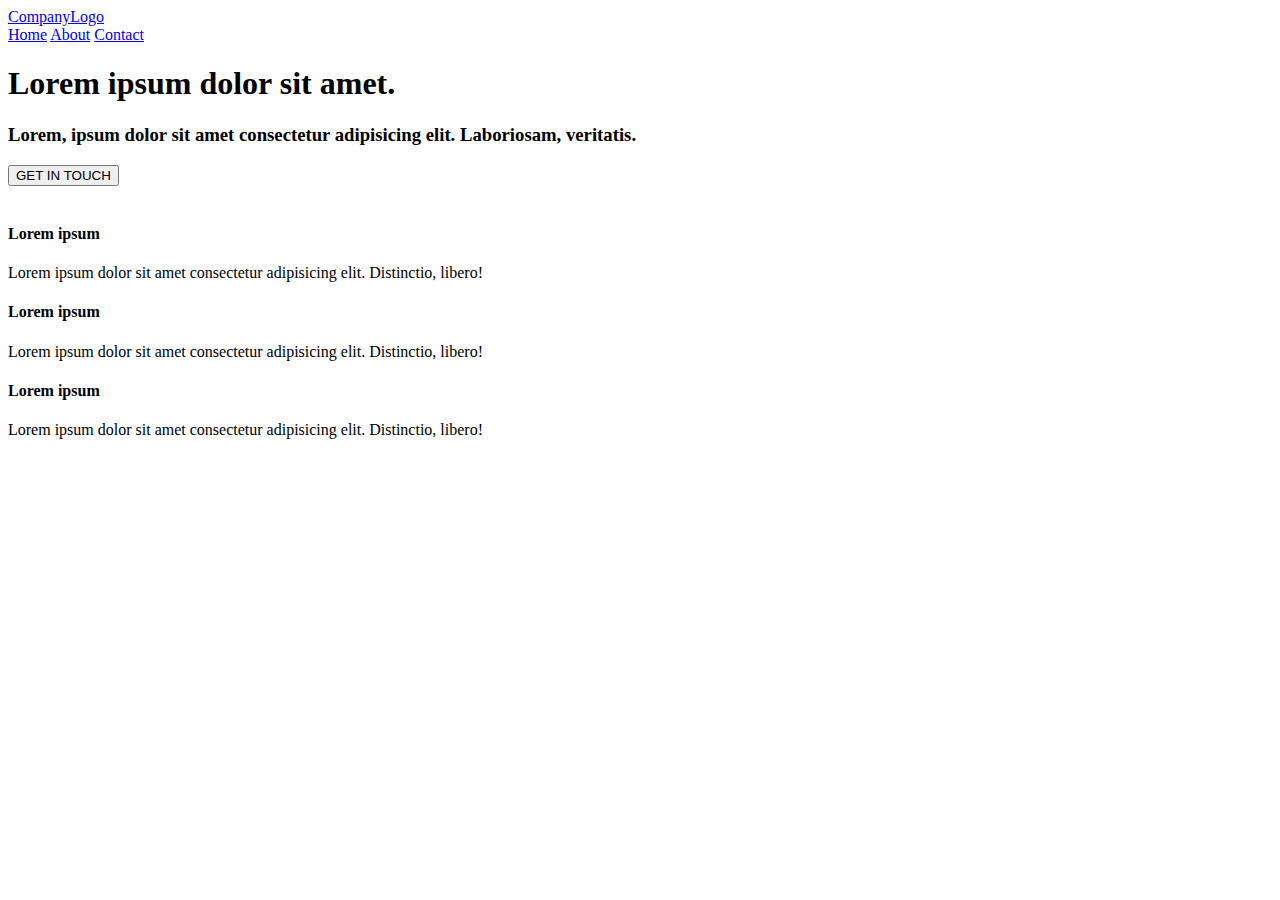
==== index.html @ f19e8a7b "test" ====
<!DOCTYPE html>
<html lang="en">
<head>
    <meta charset="UTF-8">
    <meta name="viewport" content="width=device-width, initial-scale=1.0">
    <title>RawConscious</title>
    <link rel="stylesheet" href="main.css">
    <link rel="stylesheet" href="main-old.css">
    <script src="https://kit.fontawesome.com/6e803b0efb.js" crossorigin="anonymous"></script>
</head>


<header>
    <div class="sub-header">
        <div class="hamburger">
            <i class="fas fa-bars active"></i>
            <i class="fas fa-times in-active"></i>
        </div>
        <div class="logo">
            <a href="#default">CompanyLogo</a>
        </div>
        <div class="contact">
            <i class="fab fa-whatsapp"></i>
        </div>
    </div>
    <div class="menu">
        <a href="#home">Home</a>
        <a href="#about">About</a>
        <a href="#contact">Contact</a>
    </div>
</header>


<section class="hero wrapper">
    <div class="intro">
        <h1>Lorem ipsum dolor sit amet.</h1>
        <h3>Lorem, ipsum dolor sit amet consectetur adipisicing elit. Laboriosam, veritatis.</h3>
        <button class="cta"> GET IN TOUCH</button>
    </div>
    <div class="image">
        <img src="business-consultation-1@2x.png" alt="" class="hero-image">
    </div>
</section>


<section class="icons wrapper">

    <div class="icon">
        <i class="fas fa-tasks"></i>
        <h4>Lorem ipsum</h4>
        <p>Lorem ipsum dolor sit amet consectetur adipisicing elit. Distinctio, libero!</p>
    </div>
    <div class="icon">
        <i class="far fa-building"></i>
        <h4>Lorem ipsum</h4>
        <p>Lorem ipsum dolor sit amet consectetur adipisicing elit. Distinctio, libero!</p>
    </div>
    <div class="icon">
        <i class="fas fa-laptop-code"></i>
        <h4>Lorem ipsum</h4>
        <p>Lorem ipsum dolor sit amet consectetur adipisicing elit. Distinctio, libero!</p>
    </div>

</section>
<script src="main.js"></script>
</html>
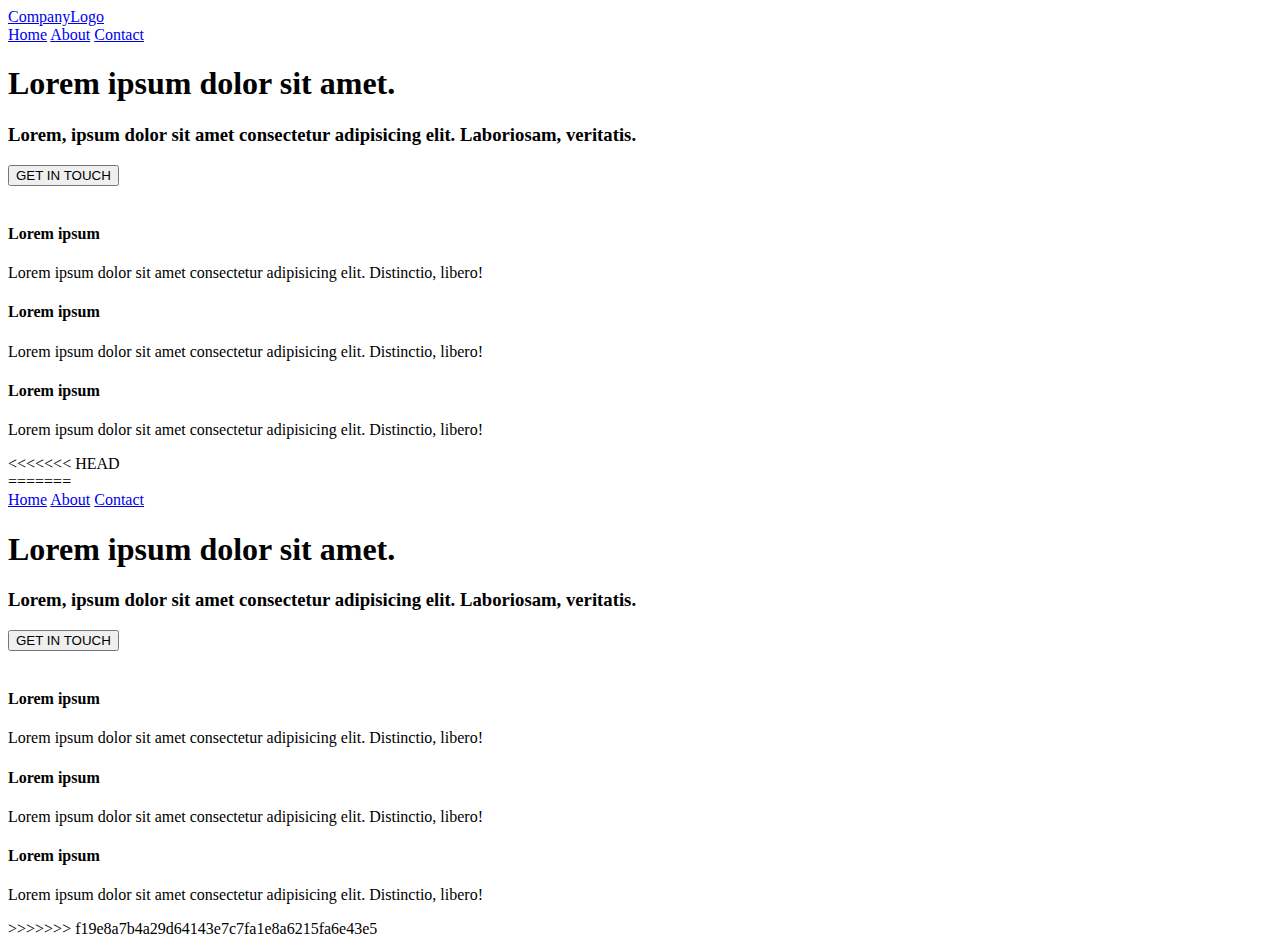
==== commit 30a1bdcb: "test" ====
--- a/index.html
+++ b/index.html
@@ -1,5 +1,6 @@
 <!DOCTYPE html>
 <html lang="en">
+
 <head>
     <meta charset="UTF-8">
     <meta name="viewport" content="width=device-width, initial-scale=1.0">
@@ -9,25 +10,70 @@
     <script src="https://kit.fontawesome.com/6e803b0efb.js" crossorigin="anonymous"></script>
 </head>
 
+<body>
+    <header>
+        <div class="sub-header">
+            <div class="hamburger">
+                <i class="fas fa-bars active"></i>
+                <i class="fas fa-times in-active"></i>
+            </div>
+            <div class="logo">
+                <a href="#default">CompanyLogo</a>
+            </div>
+            <div class="contact">
+                <i class="fab fa-whatsapp"></i>
+            </div>
+        </div>
+        <div class="menu">
+            <a href="#home">Home</a>
+            <a href="#about">About</a>
+            <a href="#contact">Contact</a>
+        </div>
+    </header>
 
-<header>
-    <div class="sub-header">
-        <div class="hamburger">
-            <i class="fas fa-bars active"></i>
-            <i class="fas fa-times in-active"></i>
+
+    <section class="hero wrapper">
+        <div class="intro">
+            <h1>Lorem ipsum dolor sit amet.</h1>
+            <h3>Lorem, ipsum dolor sit amet consectetur adipisicing elit. Laboriosam, veritatis.</h3>
+            <button class="cta"> GET IN TOUCH</button>
         </div>
-        <div class="logo">
-            <a href="#default">CompanyLogo</a>
+        <div class="image">
+            <img src="business-consultation-1@2x.png" alt="" class="hero-image">
         </div>
-        <div class="contact">
-            <i class="fab fa-whatsapp"></i>
+    </section>
+
+
+    <section class="icons wrapper">
+
+        <div class="icon">
+            <i class="fas fa-tasks"></i>
+            <h4>Lorem ipsum</h4>
+            <p>Lorem ipsum dolor sit amet consectetur adipisicing elit. Distinctio, libero!</p>
         </div>
-    </div>
-    <div class="menu">
-        <a href="#home">Home</a>
-        <a href="#about">About</a>
-        <a href="#contact">Contact</a>
-    </div>
+        <div class="icon">
+            <i class="far fa-building"></i>
+            <h4>Lorem ipsum</h4>
+            <p>Lorem ipsum dolor sit amet consectetur adipisicing elit. Distinctio, libero!</p>
+        </div>
+        <div class="icon">
+            <i class="fas fa-laptop-code"></i>
+            <h4>Lorem ipsum</h4>
+            <p>Lorem ipsum dolor sit amet consectetur adipisicing elit. Distinctio, libero!</p>
+        </div>
+        <<<<<<< HEAD </section>
+            <script src="main.js"></script>
+
+</body>
+
+</html>
+=======
+</div>
+<div class="menu">
+    <a href="#home">Home</a>
+    <a href="#about">About</a>
+    <a href="#contact">Contact</a>
+</div>
 </header>
 
 
@@ -63,4 +109,6 @@
 
 </section>
 <script src="main.js"></script>
+
 </html>
+>>>>>>> f19e8a7b4a29d64143e7c7fa1e8a6215fa6e43e5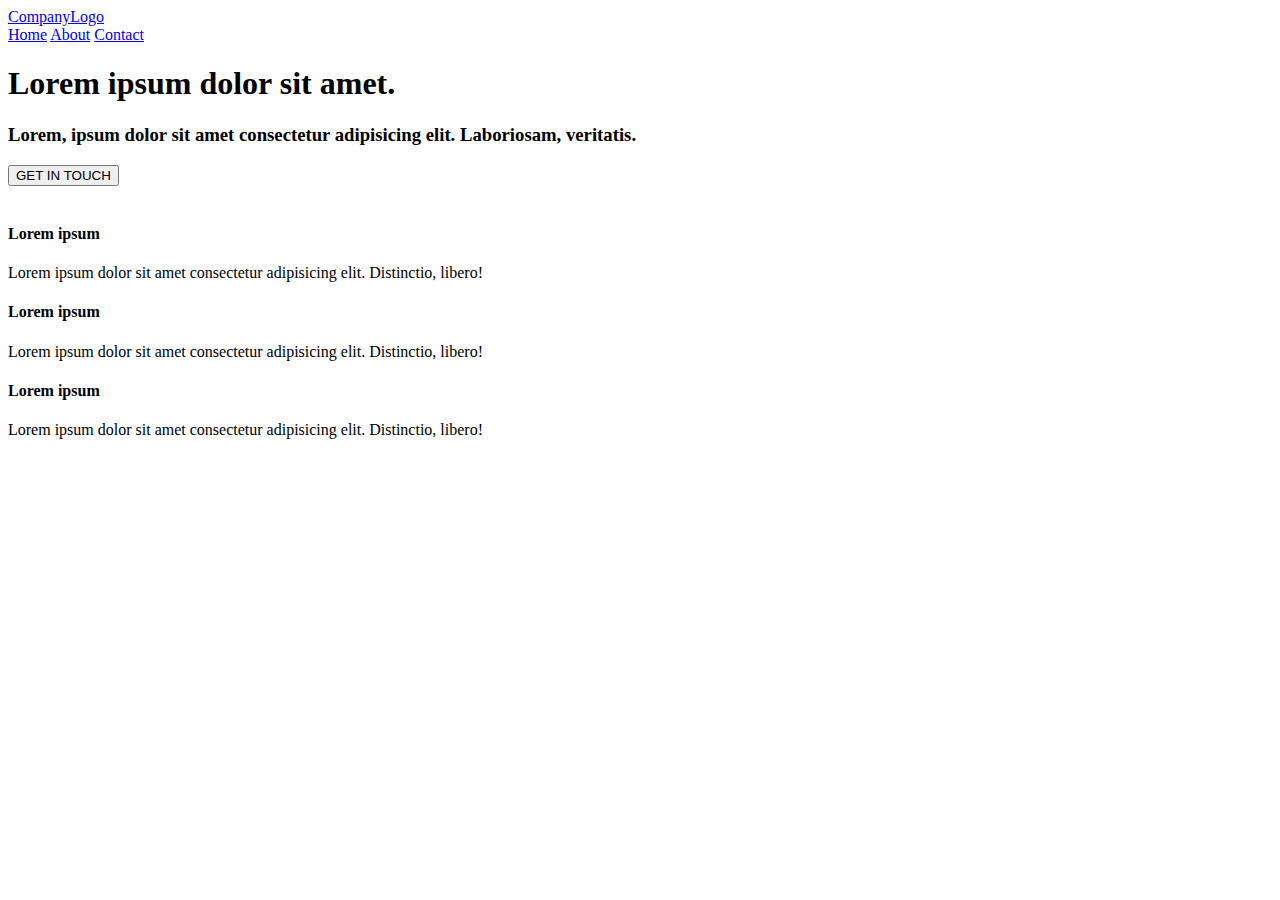
==== commit 718284c6: "test" ====
--- a/index.html
+++ b/index.html
@@ -61,54 +61,10 @@
             <h4>Lorem ipsum</h4>
             <p>Lorem ipsum dolor sit amet consectetur adipisicing elit. Distinctio, libero!</p>
         </div>
-        <<<<<<< HEAD </section>
-            <script src="main.js"></script>
+
+    </section>
+    <script src="main.js"></script>
 
 </body>
 
-</html>
-=======
-</div>
-<div class="menu">
-    <a href="#home">Home</a>
-    <a href="#about">About</a>
-    <a href="#contact">Contact</a>
-</div>
-</header>
-
-
-<section class="hero wrapper">
-    <div class="intro">
-        <h1>Lorem ipsum dolor sit amet.</h1>
-        <h3>Lorem, ipsum dolor sit amet consectetur adipisicing elit. Laboriosam, veritatis.</h3>
-        <button class="cta"> GET IN TOUCH</button>
-    </div>
-    <div class="image">
-        <img src="business-consultation-1@2x.png" alt="" class="hero-image">
-    </div>
-</section>
-
-
-<section class="icons wrapper">
-
-    <div class="icon">
-        <i class="fas fa-tasks"></i>
-        <h4>Lorem ipsum</h4>
-        <p>Lorem ipsum dolor sit amet consectetur adipisicing elit. Distinctio, libero!</p>
-    </div>
-    <div class="icon">
-        <i class="far fa-building"></i>
-        <h4>Lorem ipsum</h4>
-        <p>Lorem ipsum dolor sit amet consectetur adipisicing elit. Distinctio, libero!</p>
-    </div>
-    <div class="icon">
-        <i class="fas fa-laptop-code"></i>
-        <h4>Lorem ipsum</h4>
-        <p>Lorem ipsum dolor sit amet consectetur adipisicing elit. Distinctio, libero!</p>
-    </div>
-
-</section>
-<script src="main.js"></script>
-
-</html>
->>>>>>> f19e8a7b4a29d64143e7c7fa1e8a6215fa6e43e5+</html>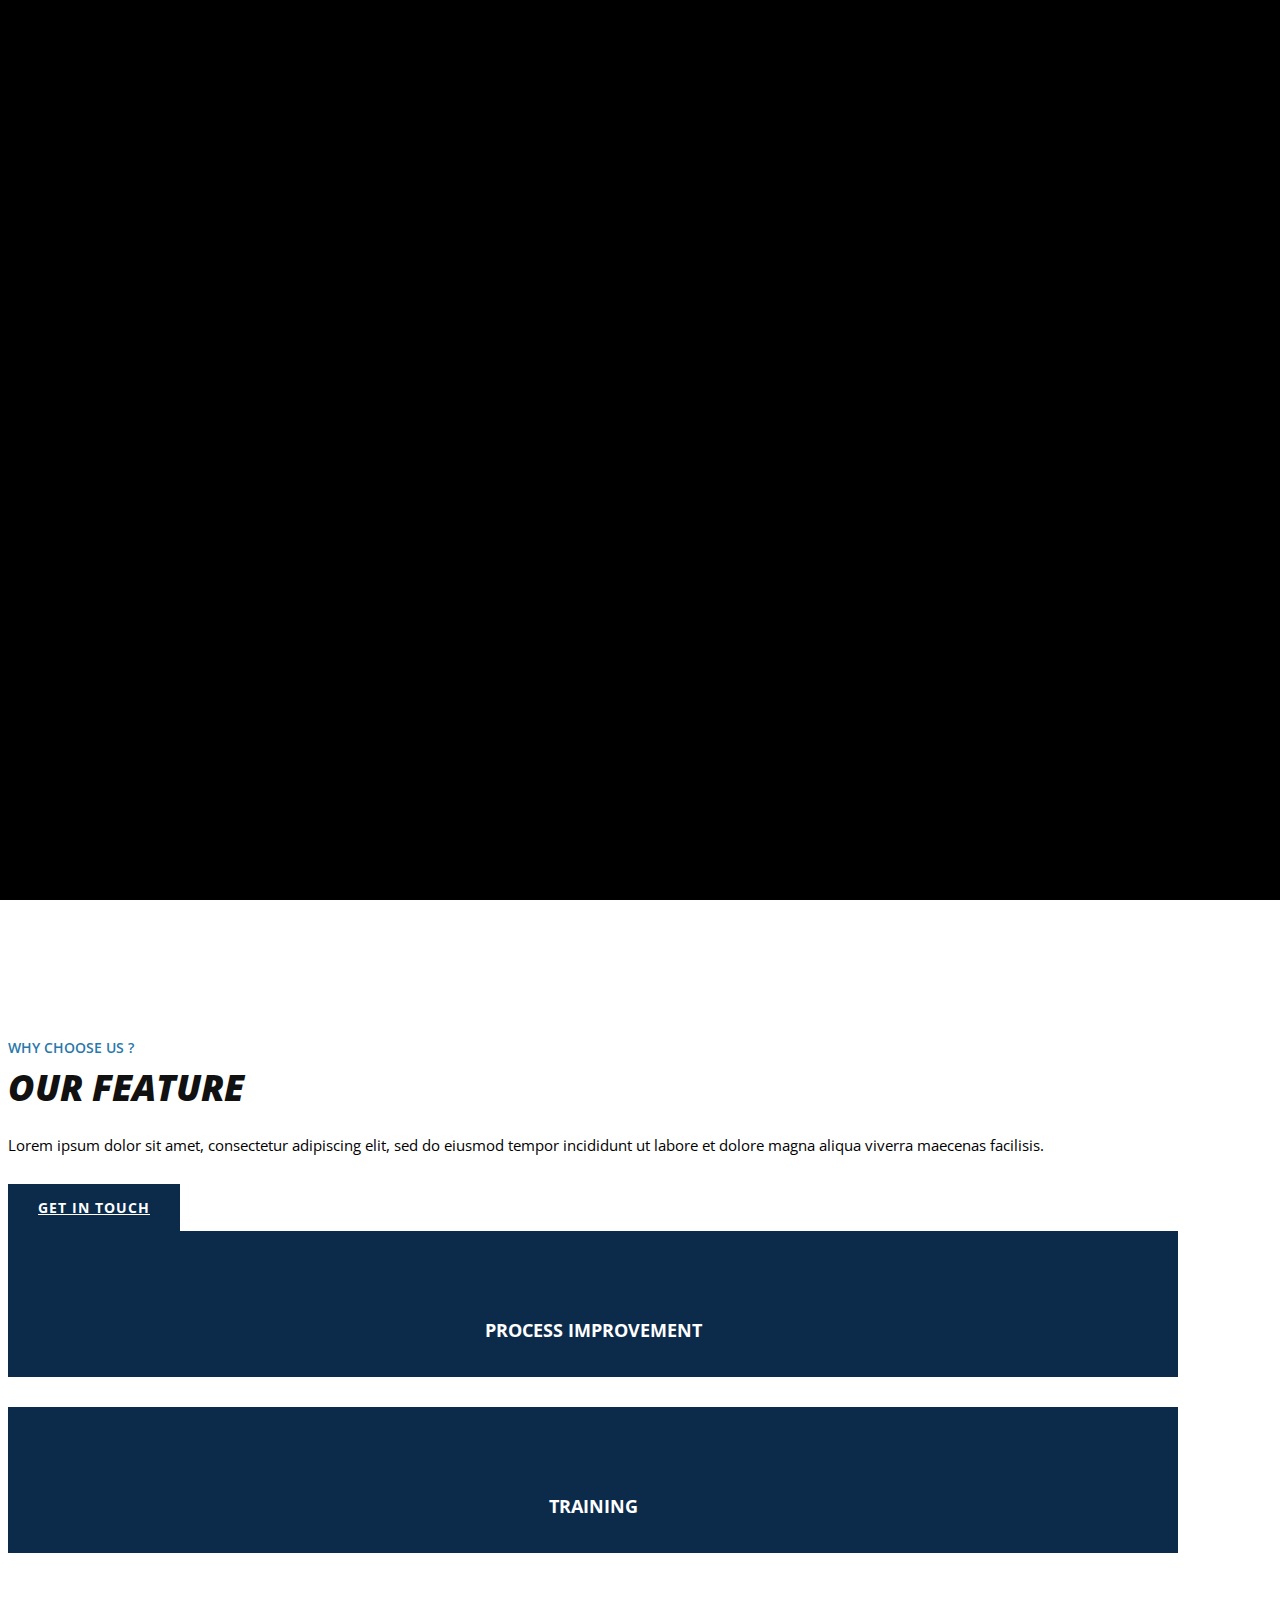
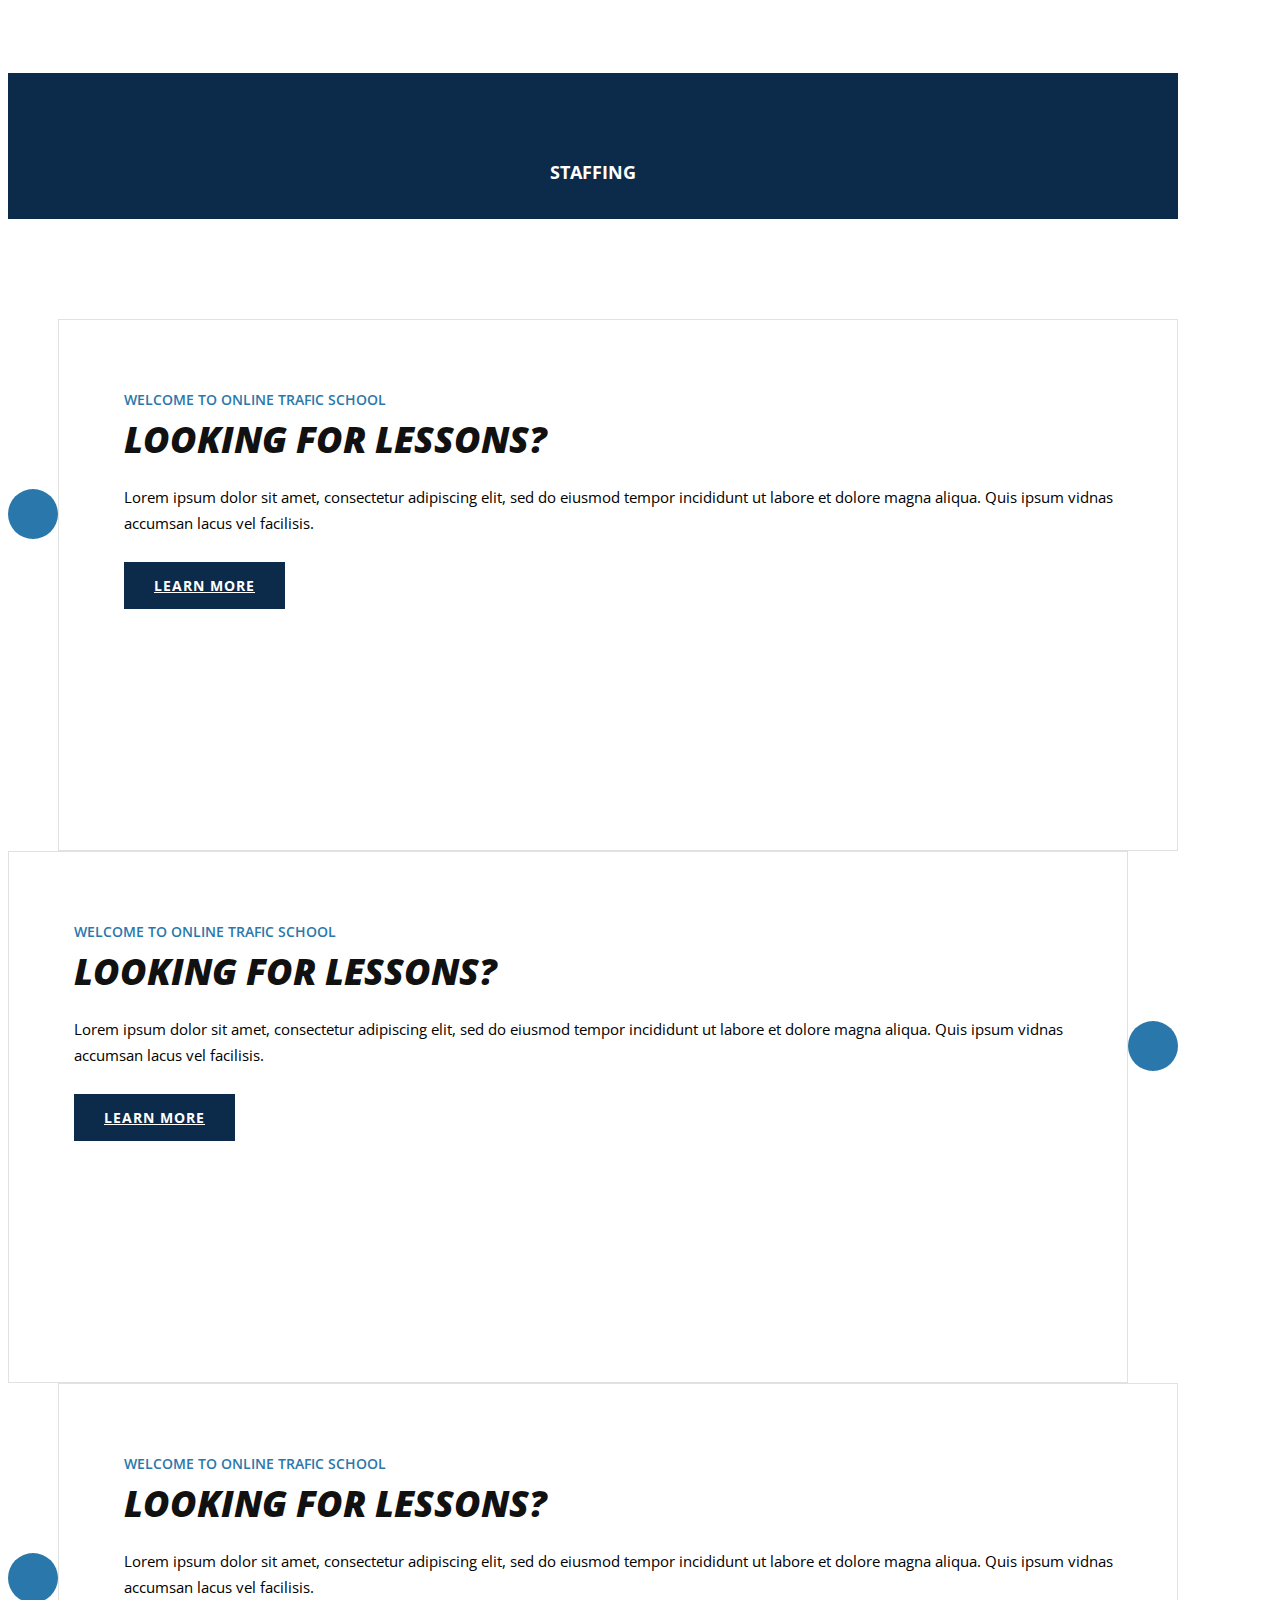
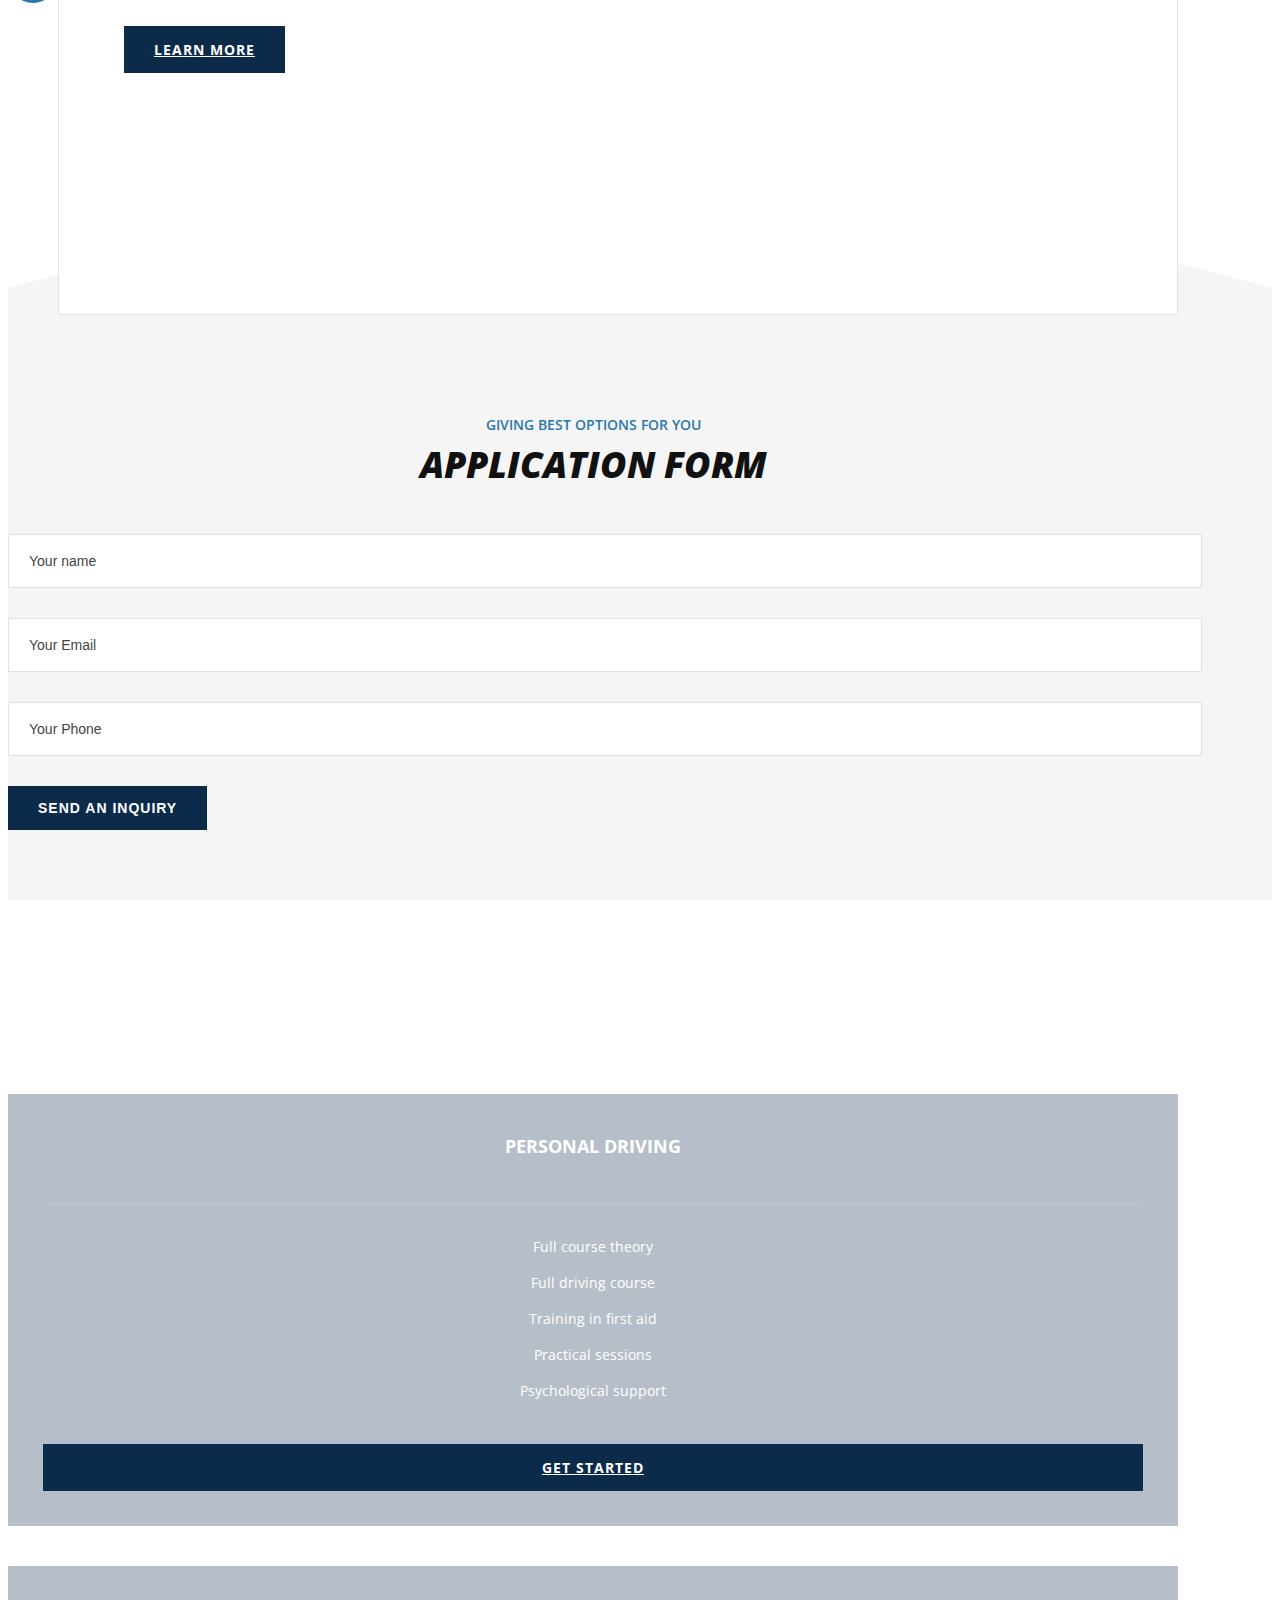
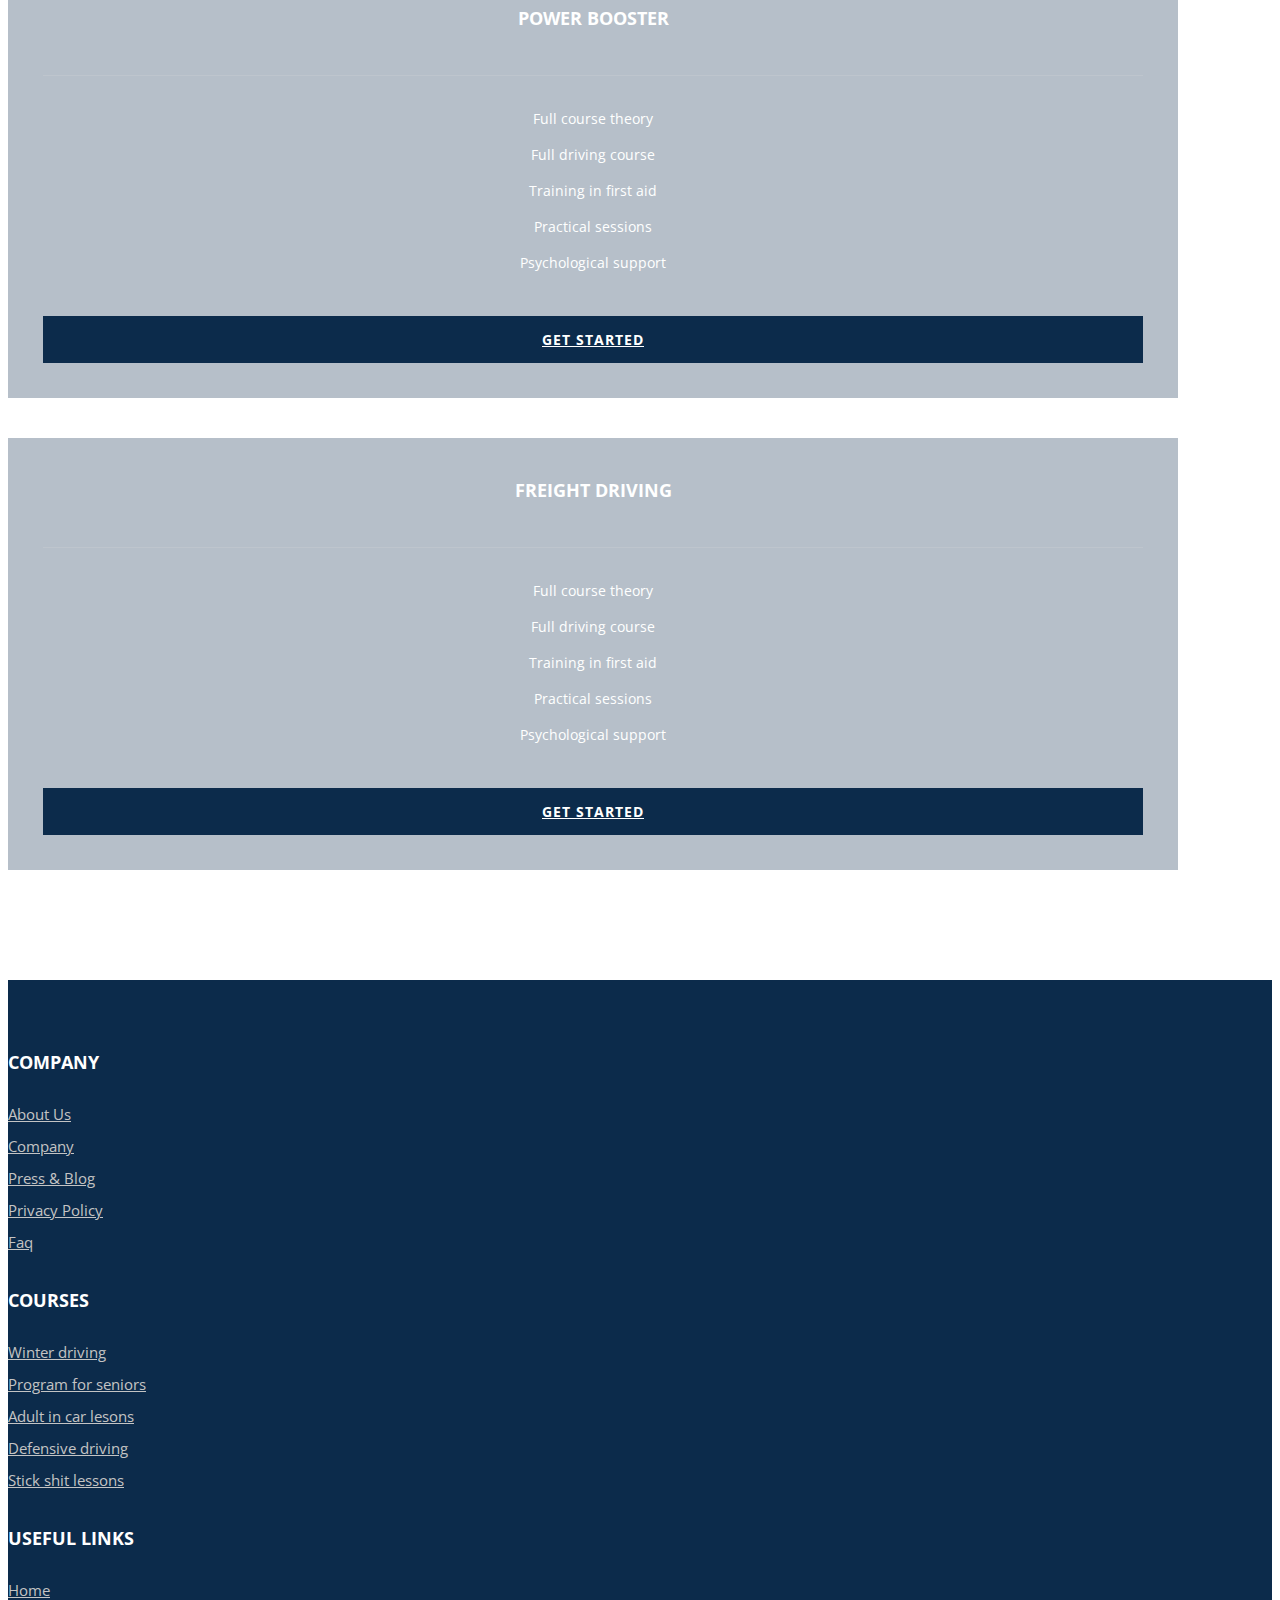
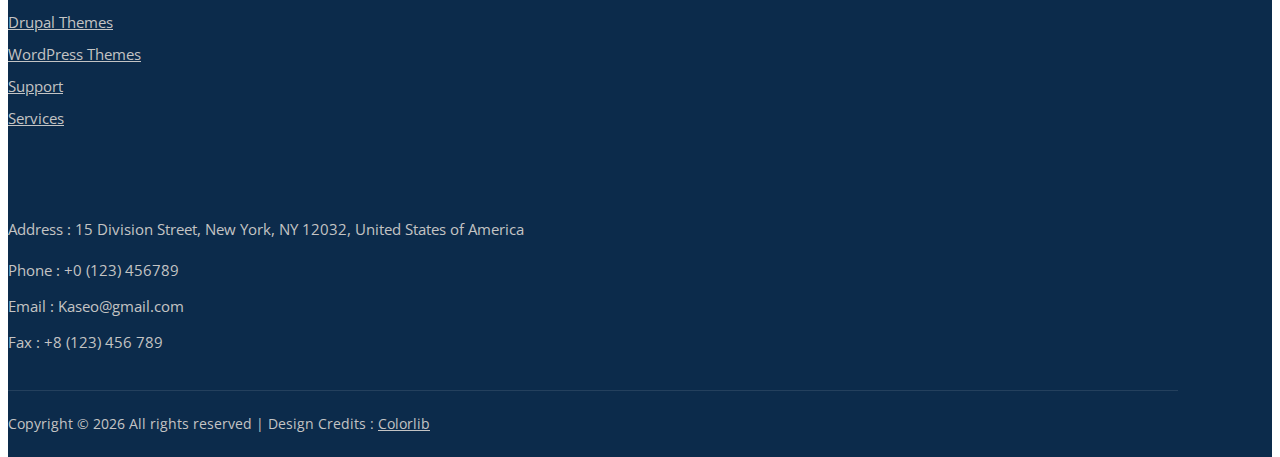
==== commit c917bd9c: "logo background removed" ====
--- a/index.html
+++ b/index.html
@@ -1,70 +1,400 @@
-<!DOCTYPE html>
-<html lang="en">
-
-<head>
+<!DOCTYPE HTML>
+
+<html><head>
     <meta charset="UTF-8">
+    <meta name="description" content="Dreams Template">
+    <meta name="keywords" content="Dreams, unica, creative, html">
     <meta name="viewport" content="width=device-width, initial-scale=1.0">
-    <title>RawConscious</title>
-    <link rel="stylesheet" href="main.css">
-    <link rel="stylesheet" href="main-old.css">
-    <script src="https://kit.fontawesome.com/6e803b0efb.js" crossorigin="anonymous"></script>
-</head>
-
-<body>
-    <header>
-        <div class="sub-header">
-            <div class="hamburger">
-                <i class="fas fa-bars active"></i>
-                <i class="fas fa-times in-active"></i>
-            </div>
-            <div class="logo">
-                <a href="#default">CompanyLogo</a>
-            </div>
-            <div class="contact">
-                <i class="fab fa-whatsapp"></i>
-            </div>
-        </div>
-        <div class="menu">
-            <a href="#home">Home</a>
-            <a href="#about">About</a>
-            <a href="#contact">Contact</a>
-        </div>
-    </header>
-
-
-    <section class="hero wrapper">
-        <div class="intro">
-            <h1>Lorem ipsum dolor sit amet.</h1>
-            <h3>Lorem, ipsum dolor sit amet consectetur adipisicing elit. Laboriosam, veritatis.</h3>
-            <button class="cta"> GET IN TOUCH</button>
-        </div>
-        <div class="image">
-            <img src="business-consultation-1@2x.png" alt="" class="hero-image">
-        </div>
-    </section>
-
-
-    <section class="icons wrapper">
-
-        <div class="icon">
-            <i class="fas fa-tasks"></i>
-            <h4>Lorem ipsum</h4>
-            <p>Lorem ipsum dolor sit amet consectetur adipisicing elit. Distinctio, libero!</p>
-        </div>
-        <div class="icon">
-            <i class="far fa-building"></i>
-            <h4>Lorem ipsum</h4>
-            <p>Lorem ipsum dolor sit amet consectetur adipisicing elit. Distinctio, libero!</p>
-        </div>
-        <div class="icon">
-            <i class="fas fa-laptop-code"></i>
-            <h4>Lorem ipsum</h4>
-            <p>Lorem ipsum dolor sit amet consectetur adipisicing elit. Distinctio, libero!</p>
-        </div>
-
-    </section>
-    <script src="main.js"></script>
-
-</body>
-
+    <meta http-equiv="X-UA-Compatible" content="ie=edge">
+    <title>Dreams | Template</title>
+
+    <!-- Google Font -->
+    <link href="https://fonts.googleapis.com/css2?family=Open+Sans:wght@400;600;700;800&display=swap" rel="stylesheet">
+
+    <!-- Css Styles -->
+    <link rel="stylesheet" href="asset/css/bootstrap.min.css" type="text/css">
+    <link rel="stylesheet" href="asset/css/font-awesome.min.css" type="text/css">
+    <link rel="stylesheet" href="asset/css/nice-select.css" type="text/css">
+    <link rel="stylesheet" href="asset/css/magnific-popup.css" type="text/css">
+    <link rel="stylesheet" href="asset/css/jquery-ui.min.css" type="text/css">
+    <link rel="stylesheet" href="asset/css/owl.carousel.min.css" type="text/css">
+    <link rel="stylesheet" href="asset/css/slicknav.min.css" type="text/css">
+    <link rel="stylesheet" href="asset/css/main.css" type="text/css">
+</head><body><!-- Page Preloder -->
+<div id="preloder">
+    <div class="loader"></div>
+</div>
+
+<!-- Offcanvas Menu Begin -->
+<div class="offcanvas-menu-overlay"></div>
+<div class="offcanvas-menu-wrapper">
+
+    <div class="offcanvas__logo">
+        <a href="./index.html"><img src="asset/img/olade logo 3.png" alt=""></a>
+    </div>
+    <nav class="offcanvas__menu mobile-menu">
+        <ul>
+            <li><a href="./index.html">Home</a></li>
+            <li><a href="./courses.html">Courses</a></li>
+            <li class="active"><a href="#">Pages</a>
+                <ul class="dropdown">
+                    <li><a href="./about.html">About</a></li>
+                    <li><a href="./instructor.html">Instructor</a></li>
+                    <li><a href="./pricing.html">Pricing</a></li>
+                    <li><a href="./faq.html">FAQ</a></li>
+                    <li><a href="./course-details.html">Course Details</a></li>
+                    <li><a href="./blog-details.html">Blog Details</a></li>
+                </ul>
+            </li>
+            <li><a href="./blog.html">News</a></li>
+            <li><a href="./contact.html">Contact</a></li>
+        </ul>
+    </nav>
+    <div id="mobile-menu-wrap"></div>
+    <div class="offcanvas__social">
+        <a href="#"><i class="fa fa-facebook"></i></a>
+        <a href="#"><i class="fa fa-twitter"></i></a>
+        <a href="#"><i class="fa fa-instagram"></i></a>
+        <a href="#"><i class="fa fa-dribbble"></i></a>
+    </div>
+    <div class="offcanvas__btn">
+        <a href="#" class="primary-btn">Get Started</a>
+    </div>
+</div>
+<!-- Offcanvas Menu End -->
+
+<!-- Header Section Begin -->
+<header class="header">
+    <div class="container">
+        <div class="row">
+            <div class="col-lg-2">
+                <div class="header__logo">
+                    <a href="./index.html"><img src="asset/img/olade logo 3.png" alt=""></a>
+                </div>
+            </div>
+            <div class="col-lg-6">
+                <nav class="header__menu">
+                    <ul>
+                        <li class="active"><a href="./index.html">Home</a></li>
+                        <li><a href="./courses.html">About Us</a></li>
+                        <li><a href="#">Training</a>
+                            <ul class="dropdown">
+                                <li><a href="./about.html">About</a></li>
+                                <li><a href="./instructor.html">Instructor</a></li>
+                                <li><a href="./pricing.html">Pricing</a></li>
+                                <li><a href="./faq.html">FAQ</a></li>
+                                <li><a href="./course-details.html">Course Details</a></li>
+                                <li><a href="./blog-details.html">Blog Details</a></li>
+                            </ul>
+                        </li>
+                        <li><a href="./blog.html">Services</a></li>
+
+                    </ul>
+                </nav>
+            </div>
+            <div class="col-lg-4">
+                <div class="header__right">
+
+                    <div class="header__right__social">
+                        <a href="#"><i class="fa fa-facebook"></i></a>
+                        <a href="#"><i class="fa fa-twitter"></i></a>
+                        <a href="#"><i class="fa fa-instagram"></i></a>
+                        <a href="#"><i class="fa fa-dribbble"></i></a>
+                    </div>
+                    <div class="header__right__btn">
+                        <a href="#" class="primary-btn">Get In Touch</a>
+                    </div>
+                </div>
+            </div>
+        </div>
+        <div class="canvas__open">
+            <span class="fa fa-bars"></span>
+        </div>
+    </div>
+</header>
+<!-- Header Section End --><!-- Hero Section Begin -->
+<section class="hero set-bg" data-setbg="asset/img/hero-bg.jpg">
+    <div class="container">
+        <div class="row">
+            <div class="col-lg-12 text-center">
+                <div class="hero__text">
+                    <h5>Olade Consulting</h5>
+                    <h2>EMPOWERING YOU TO ACHIEVE YOUR GOALS!</h2>
+                    <a href="#" class="primary-btn">Get In Touch</a>
+                </div>
+            </div>
+        </div>
+    </div>
+</section>
+<!-- Hero Section End -->
+
+<!-- Feature Section Begin -->
+<section class="feature spad">
+    <div class="container">
+        <div class="row">
+            <div class="col-lg-4 col-md-4">
+                <div class="feature__text">
+                    <div class="section-title">
+                        <span>Why choose us ?</span>
+                        <h2>Our feature</h2>
+                    </div>
+                    <p>Lorem ipsum dolor sit amet, consectetur adipiscing elit, sed do eiusmod tempor incididunt ut labore et dolore magna aliqua viverra maecenas facilisis. </p>
+                    <a href="#" class="primary-btn second-bg">Get In Touch</a>
+                </div>
+            </div>
+            <div class="col-lg-8 col-md-8">
+                <div class="row">
+                    <div class="col-lg-6 col-md-6 col-sm-6">
+                        <div class="feature__item">
+                            <img src="asset/img/feature/feature-1.png" alt="">
+                            <h5>Process Improvement</h5>
+                        </div>
+                        <div class="feature__item">
+                            <img src="asset/img/feature/feature-2.png" alt="">
+                            <h5>Training</h5>
+                        </div>
+                    </div>
+                    <div class="col-lg-6 col-md-6 col-sm-6">
+                        <div class="feature__item right-column">
+                            <img src="asset/img/feature/feature-3.png" alt="">
+                            <h5>Staffing
+                            </h5>
+                        </div>
+                    </div>
+                </div>
+            </div>
+        </div>
+    </div>
+</section>
+<!-- Feature Section End -->
+
+<!-- About Video Section Begin -->
+<section class="about-video">
+    <div class="container">
+        <div id="vid-1" class="row">
+            <div class="col-lg-6 p-0">
+                <div class="about__video__bg set-bg" data-setbg="asset/img/video-bg.jpg">
+                    <a href="https://www.youtube.com/watch?v=bGuHgRQSEuk" class="play-btn video-popup"><i
+                                class="fa fa-play"></i></a>
+                </div>
+            </div>
+            <div class="col-lg-6 p-0">
+                <div class="about__video__text">
+                    <div class="section-title">
+                        <span>Welcome to Online trafic school</span>
+                        <h2>looking for lessons?</h2>
+                    </div>
+                    <p>Lorem ipsum dolor sit amet, consectetur adipiscing elit, sed do eiusmod tempor incididunt ut labore et dolore magna aliqua. Quis ipsum vidnas accumsan lacus vel facilisis. </p>
+                    <a href="#" class="primary-btn second-bg">Learn more</a>
+                </div>
+            </div>
+        </div>
+        <div id="vid-2" class="row">
+            <div class="col-lg-6 p-0">
+                <div class="about__video__text">
+                    <div class="section-title">
+                        <span>Welcome to Online trafic school</span>
+                        <h2>looking for lessons?</h2>
+                    </div>
+                    <p>Lorem ipsum dolor sit amet, consectetur adipiscing elit, sed do eiusmod tempor incididunt ut labore et dolore magna aliqua. Quis ipsum vidnas accumsan lacus vel facilisis. </p>
+                    <a href="#" class="primary-btn second-bg">Learn more</a>
+                </div>
+            </div>
+            <div class="col-lg-6 p-0">
+                <div class="about__video__bg set-bg" data-setbg="asset/img/video-bg.jpg">
+                    <a href="https://www.youtube.com/watch?v=bGuHgRQSEuk" class="play-btn video-popup"><i
+                                class="fa fa-play"></i></a>
+                </div>
+            </div>
+        </div>
+        <div id="vid-3" class="row">
+            <div class="col-lg-6 p-0">
+                <div class="about__video__bg set-bg" data-setbg="asset/img/video-bg.jpg">
+                    <a href="https://www.youtube.com/watch?v=bGuHgRQSEuk" class="play-btn video-popup"><i
+                                class="fa fa-play"></i></a>
+                </div>
+            </div>
+            <div class="col-lg-6 p-0">
+                <div class="about__video__text">
+                    <div class="section-title">
+                        <span>Welcome to Online trafic school</span>
+                        <h2>looking for lessons?</h2>
+                    </div>
+                    <p>Lorem ipsum dolor sit amet, consectetur adipiscing elit, sed do eiusmod tempor incididunt ut labore et dolore magna aliqua. Quis ipsum vidnas accumsan lacus vel facilisis. </p>
+                    <a href="#" class="primary-btn second-bg">Learn more</a>
+                </div>
+            </div>
+        </div>
+
+</section>
+<!-- About Video Section End -->
+
+<!-- Application Form Section Begin -->
+<section class="application-form spad">
+    <div class="container">
+        <div class="row">
+            <div class="col-lg-12">
+                <div class="section-title center-title">
+                    <span>Giving Best Options For You</span>
+                    <h2>Application Form</h2>
+                </div>
+            </div>
+        </div>
+        <form>
+            <div class="row">
+                <div class="col-lg-4 col-md-4 col-sm-6">
+                    <input type="text" placeholder="Your name">
+                </div>
+                <div class="col-lg-4 col-md-4 col-sm-6">
+                    <input type="text" placeholder="Your Email">
+                </div>
+                <div class="col-lg-4 col-md-4 col-sm-6">
+                    <input type="text" placeholder="Your Phone">
+                </div>
+
+                <div class="col-lg-12 text-center">
+                    <button type="submit" class="site-btn">SEND AN INQUIRY</button>
+                </div>
+            </div>
+        </form>
+    </div>
+</section>
+<!-- Application Form Section End -->
+
+<!-- Pricing Section Begin -->
+<section class="pricing spad set-bg" data-setbg="asset/img/pricing-bg.jpg">
+    <div class="container">
+        <div class="row">
+            <div class="col-lg-12">
+                <div class="section-title center-title">
+                    <h2>Training Offered</h2>
+                </div>
+            </div>
+        </div>
+        <div class="row">
+            <div class="col-lg-4 col-md-6 col-sm-6">
+                <div class="pricing__item">
+                    <div class="pricing__item__title">
+                        <h5>Personal Driving</h5>
+                    </div>
+                    <ul>
+                        <li>Full course theory</li>
+                        <li>Full driving course</li>
+                        <li>Training in first aid</li>
+                        <li>Practical sessions</li>
+                        <li>Psychological support</li>
+                    </ul>
+                    <a href="#" class="primary-btn second-bg">get Started</a>
+                </div>
+            </div>
+            <div class="col-lg-4 col-md-6 col-sm-6">
+                <div class="pricing__item">
+                    <div class="pricing__item__title">
+                        <h5>Power Booster</h5>
+                    </div>
+                    <ul>
+                        <li>Full course theory</li>
+                        <li>Full driving course</li>
+                        <li>Training in first aid</li>
+                        <li>Practical sessions</li>
+                        <li>Psychological support</li>
+                    </ul>
+                    <a href="#" class="primary-btn second-bg">get Started</a>
+                </div>
+            </div>
+            <div class="col-lg-4 col-md-6 col-sm-6">
+                <div class="pricing__item">
+                    <div class="pricing__item__title">
+                        <h5>Freight Driving</h5>
+                    </div>
+                    <ul>
+                        <li>Full course theory</li>
+                        <li>Full driving course</li>
+                        <li>Training in first aid</li>
+                        <li>Practical sessions</li>
+                        <li>Psychological support</li>
+                    </ul>
+                    <a href="#" class="primary-btn second-bg">get Started</a>
+                </div>
+            </div>
+        </div>
+    </div>
+</section>
+<!-- Pricing Section End --><!-- Footer Section Begin -->
+<footer class="footer">
+    <div class="container">
+        <div class="row">
+            <div class="col-lg-3 col-md-2 col-sm-6">
+                <div class="footer__widget">
+                    <h5>COMPANY</h5>
+                    <ul>
+                        <li><a href="#">About Us</a></li>
+                        <li><a href="#">Company</a></li>
+                        <li><a href="#">Press & Blog</a></li>
+                        <li><a href="#">Privacy Policy</a></li>
+                        <li><a href="#">Faq</a></li>
+                    </ul>
+                </div>
+            </div>
+            <div class="col-lg-3 col-md-3 col-sm-6">
+                <div class="footer__widget">
+                    <h5>Courses</h5>
+                    <ul>
+                        <li><a href="#">Winter driving</a></li>
+                        <li><a href="#">Program for seniors</a></li>
+                        <li><a href="#">Adult in car lesons</a></li>
+                        <li><a href="#">Defensive driving</a></li>
+                        <li><a href="#">Stick shit lessons</a></li>
+                    </ul>
+                </div>
+            </div>
+            <div class="col-lg-3 col-md-3 col-sm-6">
+                <div class="footer__widget">
+                    <h5>USEFUL LINKS</h5>
+                    <ul>
+                        <li><a href="#">Home</a></li>
+                        <li><a href="#">Drupal Themes</a></li>
+                        <li><a href="#">WordPress Themes</a></li>
+                        <li><a href="#">Support</a></li>
+                        <li><a href="#">Services</a></li>
+                    </ul>
+                </div>
+            </div>
+            <div class="col-lg-3 col-md-4 col-sm-6">
+                <div class="footer__about">
+                    <div class="footer__logo">
+                        <a href="#"><img src="asset/img/olade logo 3.png" alt=""></a>
+                    </div>
+                    <p>Address : 15 Division Street, New York, NY 12032, United States of America</p>
+                    <ul>
+                        <li>Phone : +0 (123) 456789</li>
+                        <li>Email : Kaseo@gmail.com</li>
+                        <li>Fax : +8 (123) 456 789</li>
+                    </ul>
+                </div>
+            </div>
+        </div>
+        <div class="row">
+            <div class="col-lg-12 text-center">
+                <!-- Link back to Colorlib can't be removed. Template is licensed under CC BY 3.0. -->
+                <div class="footer__copyright__text">
+                    <p>Copyright &copy;
+                        <script>
+                            document.write(new Date().getFullYear());
+                        </script> All rights reserved | Design Credits : <a href="https://colorlib.com" target="_blank">Colorlib</a></p>
+                </div>
+                <!-- Link back to Colorlib can't be removed. Template is licensed under CC BY 3.0. -->
+            </div>
+        </div>
+    </div>
+</footer>
+<!-- Footer Section End --><!-- Js Plugins -->
+<script src="asset/js/jquery-3.3.1.min.js"></script>
+<script src="asset/js/bootstrap.min.js"></script>
+<script src="asset/js/jquery.nice-select.min.js"></script>
+<!--<script src="asset/js/jquery.magnific-popup.min.js"></script>-->
+<script src="asset/js/jquery-ui.min.js"></script>
+<script src="asset/js/jquery.slicknav.js"></script>
+<script src="asset/js/owl.carousel.min.js"></script>
+<script src="asset/js/main.js"></script></body>
 </html>--- a/asset/css/main.css
+++ b/asset/css/main.css
@@ -0,0 +1,806 @@
+/****************************************************************** Template Name: Dreams Description:  Dreams Car Driving HTML Template Author: Colorlib Author URI: https://colorlib.com Version: 1.0 Created: Colorlib */
+/*------------------------------------------------------------------ [Table of contents] 1.  Template default CSS 1.1	Variables 1.2	Mixins 1.3	Flexbox 1.4	Reset 2.  Helper Css 3.  Header Section 4.  Hero Section 5.  Feature Section 6.  Application Form Section 7.  Pricing Section 8.  Team Section 9.  Contact 10.  Footer Style -------------------------------------------------------------------*/
+/*----------------------------------------*/
+/* Template default CSS
+/*----------------------------------------*/
+html, body { height: 100%; font-family: 'Open Sans', sans-serif; -webkit-font-smoothing: antialiased; font-smoothing: antialiased; }
+
+@media only screen and (max-width: 768px) { html, body { text-align: center; } }
+
+h1, h2, h3, h4, h5, h6 { margin: 0; color: #111111; font-weight: 400; font-family: 'Open Sans', sans-serif; }
+
+h1 { font-size: 70px; }
+
+h2 { font-size: 36px; }
+
+h3 { font-size: 30px; }
+
+h4 { font-size: 24px; }
+
+h5 { font-size: 18px; }
+
+h6 { font-size: 16px; }
+
+p { font-size: 15px; font-family: 'Open Sans', sans-serif; color: #000000; font-weight: 400; line-height: 26px; margin: 0 0 15px 0; }
+
+img { max-width: 100%; }
+
+input:focus, select:focus, button:focus, textarea:focus { outline: none; }
+
+a:hover, a:focus { text-decoration: none; outline: none; color: #ffffff; }
+
+ul, ol { padding: 0; margin: 0; }
+
+/*--------------------- Helper CSS -----------------------*/
+.section-title { margin-bottom: 45px; }
+
+.section-title.center-title { text-align: center; }
+
+.section-title span { color: #2A78AB; font-size: 14px; font-weight: 600; text-transform: uppercase; display: block; margin-bottom: 6px; }
+
+.section-title h2 { color: #111111; font-weight: 800; font-style: italic; text-transform: uppercase; }
+
+.set-bg { background-repeat: no-repeat; background-size: cover; background-position: top center; }
+
+.spad { padding-top: 100px; padding-bottom: 100px; }
+
+.text-white h1, .text-white h2, .text-white h3, .text-white h4, .text-white h5, .text-white h6, .text-white p, .text-white span, .text-white li, .text-white a { color: #fff; }
+
+/* buttons */
+.primary-btn { display: inline-block; font-size: 14px; font-weight: 700; text-transform: uppercase; padding: 14px 30px; color: #ffffff; background: #2A78AB; letter-spacing: 1px; }
+
+.primary-btn.second-bg { background: #0c2b4b; }
+
+.site-btn { font-size: 14px; color: #ffffff; background: #0c2b4b; font-weight: 700; letter-spacing: 1px; border: none; text-transform: uppercase; display: inline-block; padding: 14px 30px; }
+
+.site-btn.second-bg { background: #2A78AB; }
+
+/* Preloder */
+#preloder { position: fixed; width: 100%; height: 100%; top: 0; left: 0; z-index: 999999; background: #000; }
+
+.loader { width: 40px; height: 40px; position: absolute; top: 50%; left: 50%; margin-top: -13px; margin-left: -13px; border-radius: 60px; animation: loader 0.8s linear infinite; -webkit-animation: loader 0.8s linear infinite; }
+
+@keyframes loader { 0% { -webkit-transform: rotate(0deg);
+    transform: rotate(0deg);
+    border: 4px solid #f44336;
+    border-left-color: transparent; }
+  50% { -webkit-transform: rotate(180deg);
+    transform: rotate(180deg);
+    border: 4px solid #673ab7;
+    border-left-color: transparent; }
+  100% { -webkit-transform: rotate(360deg);
+    transform: rotate(360deg);
+    border: 4px solid #f44336;
+    border-left-color: transparent; } }
+
+@-webkit-keyframes loader { 0% { -webkit-transform: rotate(0deg);
+    border: 4px solid #f44336;
+    border-left-color: transparent; }
+  50% { -webkit-transform: rotate(180deg);
+    border: 4px solid #673ab7;
+    border-left-color: transparent; }
+  100% { -webkit-transform: rotate(360deg);
+    border: 4px solid #f44336;
+    border-left-color: transparent; } }
+
+.spacial-controls { position: fixed; width: 111px; height: 91px; top: 0; right: 0; z-index: 999; }
+
+.spacial-controls .search-switch { display: block; height: 100%; padding-top: 30px; background: #323232; text-align: center; cursor: pointer; }
+
+.search-model { display: none; position: fixed; width: 100%; height: 100%; left: 0; top: 0; background: #000; z-index: 99999; }
+
+.search-model-form { padding: 0 15px; }
+
+.search-model-form input { width: 500px; font-size: 40px; border: none; border-bottom: 2px solid #333; background: 0 0; color: #999; }
+
+.search-close-switch { position: absolute; width: 50px; height: 50px; background: #333; color: #fff; text-align: center; border-radius: 50%; font-size: 28px; line-height: 28px; top: 30px; cursor: pointer; -webkit-transform: rotate(45deg); transform: rotate(45deg); display: -webkit-box; display: -ms-flexbox; display: flex; -webkit-box-align: center; -ms-flex-align: center; align-items: center; -webkit-box-pack: center; -ms-flex-pack: center; justify-content: center; }
+
+/*--------------------- Header -----------------------*/
+.header { background: #0c2b4b; position: absolute; left: 0; top: 0; width: 100%; }
+
+.header.header--normal { position: relative; }
+
+.header__logo { padding: 20px 0 20px; position: relative; z-index: 1; }
+
+@media only screen and (max-width: 768px) { .header__logo { padding: 15px 0 15px; text-align: left; } }
+
+.header__logo::before { display: none; position: absolute; left: -400px; top: 0; width: 580px; height: 100%; background: #2A78AB; content: ''; z-index: -1; -webkit-clip-path: polygon(0% 0%, 100% 0%, 96% 100%, 0% 100%); clip-path: polygon(0% 0%, 100% 0%, 96% 100%, 0% 100%); }
+
+@media only screen and (max-width: 768px) { .header__logo::before { width: 600px; } }
+
+.header__logo a { display: inline-block; /*@media only screen and (max-width: 768px) { display: flex; justify-content: center; }*/ }
+
+.header__logo a img { margin-left: -2vh; }
+
+@media only screen and (max-width: 768px) { .header__logo a img { margin: 0; max-width: 50%; } }
+
+@media only screen and (max-width: 768px) { .header__logo a img { margin: 0; max-width: 50%; } }
+
+.header__menu { padding: 28px 0px; text-align: center; }
+
+.header__menu ul li { list-style: none; display: inline-block; margin-right: 40px; position: relative; }
+
+.header__menu ul li.active a:after { opacity: 1; }
+
+.header__menu ul li:hover a:after { opacity: 1; }
+
+.header__menu ul li:hover .dropdown { top: 33px; opacity: 1; visibility: visible; }
+
+.header__menu ul li:last-child { margin-right: 0; }
+
+.header__menu ul li .dropdown { position: absolute; left: 0; top: 56px; width: 150px; background: #2A78AB; text-align: left; padding: 2px 0; z-index: 9; opacity: 0; visibility: hidden; -webkit-transition: all, 0.3s; -moz-transition: all, 0.3s; -ms-transition: all, 0.3s; -o-transition: all, 0.3s; transition: all, 0.3s; }
+
+.header__menu ul li .dropdown li { display: block; margin-right: 0; }
+
+.header__menu ul li .dropdown li a { font-size: 14px; color: #ffffff; font-weight: 400; padding: 8px 20px; text-transform: capitalize; }
+
+.header__menu ul li .dropdown li a:after { display: none; }
+
+.header__menu ul li a { font-size: 14px; font-weight: 700; text-transform: uppercase; color: #ffffff; display: block; padding: 6px 0; position: relative; }
+
+.header__menu ul li a:after { position: absolute; left: 0; bottom: 0; width: 100%; height: 2px; background: #2A78AB; content: ''; -webkit-transition: all, 0.5s; -moz-transition: all, 0.5s; -ms-transition: all, 0.5s; -o-transition: all, 0.5s; transition: all, 0.5s; opacity: 0; }
+
+.header__right { text-align: right; padding: 20px 0; }
+
+.header__right__search { display: inline-block; padding-right: 15px; position: relative; margin-right: 15px; }
+
+.header__right__search:after { position: absolute; right: 0; top: 5px; width: 1px; height: 15px; background: rgba(255, 255, 255, 0.3); content: ''; }
+
+.header__right__search i { font-size: 15px; color: #ffffff; cursor: pointer; }
+
+.header__right__social { display: inline-block; margin-right: 25px; }
+
+.header__right__social a { display: inline-block; font-size: 16px; color: #ffffff; margin-right: 20px; }
+
+.header__right__social a:last-child { margin-right: 0; }
+
+.header__right__btn { display: inline-block; }
+
+.offcanvas-menu-wrapper { display: none; }
+
+.canvas__open { display: none; }
+
+/*--------------------- Hero -----------------------*/
+.hero { height: 850px; display: flex; align-items: center; }
+
+.hero__text h5 { color: #ffffff; font-weight: 700; text-transform: uppercase; letter-spacing: 2px; margin-bottom: 20px; }
+
+.hero__text h2 { font-size: 42px; font-weight: 800; text-transform: uppercase; font-style: italic; color: #ffffff; margin-bottom: 30px; }
+
+.hero__text .second-bg { margin-left: 15px; }
+
+/*--------------------- About Video -----------------------*/
+.about-video { position: relative; z-index: 1; }
+
+.about-video .row { display: flex; }
+
+@media only screen and (max-width: 768px) { #vid-2 { flex-direction: column-reverse; } }
+
+.about__video__bg { height: 390px; display: flex; align-items: center; justify-content: center; }
+
+.about__video__bg .play-btn { display: inline-block; font-size: 14px; color: #ffffff; height: 50px; width: 50px; background: #2A78AB; border-radius: 50%; text-align: center; line-height: 50px; }
+
+.about__video__text { border: 1px solid #e1e1e1; padding: 70px 50px 70px 65px; height: 390px; background: #ffffff; }
+
+.about__video__text .section-title { margin-bottom: 20px; }
+
+.about__video__text p { margin-bottom: 26px; }
+
+/*--------------------- Application Form -----------------------*/
+.application-form { background: #f5f5f5; -webkit-clip-path: polygon(50% 0, 100% 21%, 100% 100%, 50% 100%, 0 100%, 0% 21%); clip-path: polygon(50% 0, 100% 21%, 100% 100%, 50% 100%, 0 100%, 0% 21%); padding-top: 290px; margin-top: -190px; padding-bottom: 70px; }
+
+.application-form.courses--page { margin-top: 0; padding-top: 65px; -webkit-clip-path: none; clip-path: none; background: transparent; padding-bottom: 0; }
+
+.application-form.pricing--page { margin-top: 0; padding-top: 0; -webkit-clip-path: none; clip-path: none; background: transparent; padding-bottom: 90px; }
+
+.application-form.pricing--page .application__form__content { background: #f5f5f5; }
+
+.application-form.pricing--page .application__form__content .section-title span { color: #0071e4; }
+
+.application-form.pricing--page .application__form__content .section-title h2 { color: #111111; }
+
+.application-form.pricing--page .application__form__content form input { color: #444444; background: #ffffff; border: 1px solid #e1e1e1; }
+
+.application-form.pricing--page .application__form__content form input::placeholder { color: #444444; }
+
+.application-form.pricing--page .application__form__content form .nice-select { background: #ffffff; border: 1px solid #e1e1e1; }
+
+.application-form.pricing--page .application__form__content form .nice-select span { color: #444444; }
+
+.application-form.pricing--page .application__form__content form .nice-select:after { border-bottom: 1.5px solid rgba(17, 17, 17, 0.7); border-right: 1.5px solid rgba(17, 17, 17, 0.7); }
+
+.application-form .application__form__content { background: #0c2b4b; padding: 70px; }
+
+.application-form .application__form__content .section-title span { color: #ffffff; }
+
+.application-form .application__form__content .section-title h2 { color: #ffffff; }
+
+.application-form .application__form__content form input { border: 1px solid rgba(255, 255, 255, 0.2); background: transparent; color: #ffffff; }
+
+.application-form .application__form__content form input::placeholder { color: #ffffff; }
+
+.application-form .application__form__content form .nice-select { border: 1px solid rgba(255, 255, 255, 0.2); background: transparent; }
+
+.application-form .application__form__content form .nice-select span { color: #ffffff; }
+
+.application-form .application__form__content form .nice-select:after { border-color: #ffffff; }
+
+.application-form form input { width: 100%; height: 50px; border: 1px solid #e1e1e1; background: #ffffff; font-size: 14px; color: #444444; padding-left: 20px; margin-bottom: 30px; }
+
+.application-form form input::placeholder { color: #444444; }
+
+.application-form form .nice-select { height: 50px; line-height: 50px; width: 100%; float: none; border-radius: 0; border: 1px solid #e1e1e1; font-size: 14px; background: #ffffff; margin-bottom: 30px; }
+
+.application-form form .nice-select span { color: #444444; }
+
+.application-form form .nice-select:after { border-bottom: 1.5px solid rgba(17, 17, 17, 0.7); border-right: 1.5px solid rgba(17, 17, 17, 0.7); height: 7px; right: 22px; width: 7px; }
+
+.application-form form .nice-select .list { width: 100%; border-radius: 0; margin-top: 0; }
+
+/*--------------------- Pricing -----------------------*/
+.pricing { padding-bottom: 70px; }
+
+.pricing.pricing--page .section-title h2 { color: #111111; }
+
+.pricing.pricing--page .pricing__item { background: #f5f5f5; }
+
+.pricing.pricing--page .pricing__item:hover { background: #0c2b4b; }
+
+.pricing.pricing--page .pricing__item:hover .pricing__item__title span { color: #ffffff; }
+
+.pricing.pricing--page .pricing__item:hover .pricing__item__title h5 { color: #ffffff; }
+
+.pricing.pricing--page .pricing__item:hover ul li { color: #ffffff; }
+
+.pricing.pricing--page .pricing__item ul li { color: #444444; }
+
+.pricing.pricing--page .pricing__item__title span { color: #444444; }
+
+.pricing.pricing--page .pricing__item__title h5 { color: #111111; }
+
+.pricing .section-title h2 { color: #ffffff; }
+
+.pricing__item { background: rgba(12, 43, 75, 0.3); text-align: center; padding: 40px 35px 35px; margin-bottom: 40px; -webkit-transition: all, 0.5s; -moz-transition: all, 0.5s; -ms-transition: all, 0.5s; -o-transition: all, 0.5s; transition: all, 0.5s; }
+
+.pricing__item:hover { background: #0c2b4b; }
+
+.pricing__item:hover .pricing__item__title { border-bottom: 1px solid rgba(225, 225, 225, 0.1); }
+
+.pricing__item:hover .primary-btn { background: #2A78AB; }
+
+.pricing__item .pricing__item__title { border-bottom: 1px solid rgba(225, 225, 225, 0.2); padding-bottom: 45px; margin-bottom: 25px; -webkit-transition: all, 0.3s; -moz-transition: all, 0.3s; -ms-transition: all, 0.3s; -o-transition: all, 0.3s; transition: all, 0.3s; }
+
+.pricing__item .pricing__item__title span { font-size: 14px; color: #ffffff; font-weight: 700; text-transform: uppercase; -webkit-transition: all, 0.3s; -moz-transition: all, 0.3s; -ms-transition: all, 0.3s; -o-transition: all, 0.3s; transition: all, 0.3s; }
+
+.pricing__item .pricing__item__title h2 { font-size: 50px; color: #2A78AB; font-weight: 700; margin-top: 4px; margin-bottom: 18px; }
+
+.pricing__item .pricing__item__title h5 { color: #ffffff; font-weight: 700; text-transform: uppercase; -webkit-transition: all, 0.3s; -moz-transition: all, 0.3s; -ms-transition: all, 0.3s; -o-transition: all, 0.3s; transition: all, 0.3s; }
+
+.pricing__item ul { margin-bottom: 35px; }
+
+.pricing__item ul li { list-style: none; font-size: 14px; color: #ffffff; line-height: 36px; -webkit-transition: all, 0.3s; -moz-transition: all, 0.3s; -ms-transition: all, 0.3s; -o-transition: all, 0.3s; transition: all, 0.3s; }
+
+.pricing__item .primary-btn { display: block; -webkit-transition: all, 0.3s; -moz-transition: all, 0.3s; -ms-transition: all, 0.3s; -o-transition: all, 0.3s; transition: all, 0.3s; }
+
+/*--------------------- Team -----------------------*/
+.team { padding-bottom: 70px; }
+
+.team.team--instructor { padding-top: 70px; }
+
+.team__all { text-align: right; }
+
+.team__item { border: 1px solid #e1e1e1; overflow: hidden; padding: 40px; margin-bottom: 30px; }
+
+.team__item__img { float: left; margin-right: 30px; }
+
+.team__item__text { overflow: hidden; }
+
+.team__item__text h5 { font-weight: 700; color: #111111; text-transform: uppercase; margin-bottom: 5px; }
+
+.team__item__text span { font-size: 14px; color: #2A78AB; display: block; margin-bottom: 12px; }
+
+.team__item__text p { font-size: 14px; color: #111111; line-height: 20px; margin-bottom: 20px; }
+
+.team__item__text .team__item__social a { font-size: 16px; color: #111111; margin-right: 20px; }
+
+.team__item__text .team__item__social a:last-child { margin-right: 0; }
+
+/*--------------------- Courses -----------------------*/
+.courses { padding-bottom: 60px; }
+
+.courses__all { text-align: right; }
+
+.course__item { margin-bottom: 40px; }
+
+.course__item img { margin-bottom: 25px; min-width: 100%; }
+
+.course__item h5 { color: #111111; font-weight: 700; text-transform: uppercase; margin-bottom: 8px; }
+
+.course__item h4 { font-size: 22px; font-weight: 700; color: #2A78AB; margin-bottom: 10px; }
+
+.course__item p { color: #444444; line-height: 24px; font-size: 14px; margin-bottom: 10px; }
+
+.course__item a { display: inline-block; font-size: 14px; color: #111111; text-transform: uppercase; font-weight: 700; position: relative; padding: 0 0 6px; border-bottom: 2px solid #2A78AB; }
+
+/*--------------------- Footer -----------------------*/
+.footer { padding-top: 70px; background: #0c2b4b; }
+
+.footer__widget { margin-bottom: 30px; }
+
+.footer__widget h5 { color: #ffffff; font-weight: 700; text-transform: uppercase; margin-bottom: 24px; }
+
+.footer__widget ul li { list-style: none; }
+
+.footer__widget ul li a { color: #c4c4c4; font-size: 15px; line-height: 32px; }
+
+.footer__about { margin-bottom: 30px; }
+
+.footer__about p { color: #c4c4c4; margin-bottom: 10px; }
+
+.footer__about ul li { list-style: none; color: #c4c4c4; font-size: 15px; line-height: 36px; }
+
+.footer__logo { margin-bottom: 30px; }
+
+.footer__logo a { display: inline-block; }
+
+.footer__copyright__text { border-top: 1px solid rgba(255, 255, 255, 0.1); padding: 20px 0; margin-top: 20px; }
+
+.footer__copyright__text p { font-size: 14px; color: #c4c4c4; margin-bottom: 0; }
+
+.footer__copyright__text a { color: #c4c4c4; text-decoration: underline; }
+
+.footer__copyright__text a:hover { color: #2A78AB; }
+
+.footer__copyright__text i { color: #c11; }
+
+/*--------------------- Breadcrumb -----------------------*/
+.breadcrumb-option { padding-top: 24px; }
+
+.breadcrumb-option.breadcrumb--about .breadcrumb__links a { color: #ffffff; }
+
+.breadcrumb__links a { font-size: 15px; color: #111111; margin-right: 18px; display: inline-block; position: relative; }
+
+.breadcrumb__links a:after { position: absolute; right: -14px; top: 2px; content: '/'; color: #888888; }
+
+.breadcrumb__links a i { margin-right: 2px; }
+
+.breadcrumb__links span { font-size: 15px; color: #888888; display: inline-block; }
+
+/*--------------------- About Hero -----------------------*/
+.about-hero { padding-top: 170px; padding-bottom: 130px; margin-top: -48px; height: 560px; }
+
+.about__hero__text .section-title { margin-bottom: 24px; }
+
+.about__hero__text .section-title h2 { color: #ffffff; }
+
+.about__hero__text p { color: #ffffff; margin-bottom: 30px; }
+
+.about__hero__text .play-btn { display: inline-block; font-size: 14px; color: #ffffff; height: 50px; width: 50px; background: #2A78AB; border-radius: 50%; text-align: center; line-height: 50px; }
+
+/*--------------------- Testimonial -----------------------*/
+.testimonial__content { padding: 90px 70px 90px; }
+
+.testimonial__content .section-title { margin-bottom: 36px; }
+
+.testimonial__content .section-title h2 { color: #ffffff; }
+
+.testimonial__slider { max-width: 585px; }
+
+.testimonial__slider.owl-carousel .owl-dots { margin-top: 25px; }
+
+.testimonial__slider.owl-carousel .owl-dots button { height: 10px; width: 10px; display: inline-block; border-radius: 50%; background: rgba(255, 255, 255, 0.3); margin-right: 10px; }
+
+.testimonial__slider.owl-carousel .owl-dots button.active { background: white; }
+
+.testimonial__slider.owl-carousel .owl-dots button:last-child { margin-right: 0; }
+
+.testimonial__item .quote-icon i { font-size: 24px; color: #0c2b4b; }
+
+.testimonial__item p { font-size: 16px; color: #ffffff; line-height: 27px; font-style: italic; margin-bottom: 20px; margin-top: 6px; }
+
+.testimonial__item h6 { color: #ffffff; font-weight: 700; text-transform: uppercase; margin-bottom: 4px; }
+
+.testimonial__item .rating i { font-size: 12px; color: #2A78AB; margin-right: -4px; }
+
+/*--------------------- Feature -----------------------*/
+.feature { padding-bottom: 70px; }
+
+.feature.feature--about .section-title span { color: #0071e4; }
+
+.feature.feature--about .feature__item { background: #f5f5f5; }
+
+.feature.feature--about .feature__item h5 { color: #111111; }
+
+.feature__text { padding-top: 80px; }
+
+.feature__text .section-title { margin-bottom: 20px; }
+
+.feature__text p { margin-bottom: 26px; }
+
+.feature__item { background: #0c2b4b; text-align: center; padding: 40px 10px 35px; margin-bottom: 30px; }
+
+.feature__item.right-column { margin-top: 120px; }
+
+.feature__item h5 { font-weight: 700; text-transform: uppercase; color: #ffffff; margin-top: 25px; }
+
+/*--------------------- Room Details Slider -----------------------*/
+.course-details { padding-top: 70px; padding-bottom: 90px; }
+
+.course__details__desc img { margin-bottom: 40px; }
+
+.course__details__title { margin-bottom: 18px; }
+
+.course__details__title h3 { color: #111111; font-weight: 700; text-transform: uppercase; margin-bottom: 5px; }
+
+.course__details__title .price { font-size: 30px; color: #2A78AB; font-weight: 700; }
+
+.course__details__rating { text-align: right; margin-bottom: 18px; }
+
+.course__details__rating .rating { margin-bottom: 5px; }
+
+.course__details__rating .rating i { font-size: 12px; color: #2A78AB; margin-right: -4px; }
+
+.course__details__rating .rating i:last-child { margin-right: 0; }
+
+.course__details__rating p { font-size: 14px; color: #444444; }
+
+.course__details__text { color: #444444; margin-bottom: 34px; }
+
+.course__details__feature { margin-bottom: 30px; }
+
+.course__details__feature h5 { color: #111111; font-weight: 700; text-transform: uppercase; margin-bottom: 20px; }
+
+.course__details__feature ul li { list-style: none; font-size: 15px; color: #444444; position: relative; margin-bottom: 8px; }
+
+.course__details__feature ul li:last-child { margin-bottom: 0; }
+
+.course__details__feature ul li span { line-height: 24px; display: block; overflow: hidden; }
+
+.course__details__feature ul li i { font-size: 15px; color: #2A78AB; margin-right: 15px; float: left; position: relative; top: 4px; }
+
+.course__details__sidebar__location { border: 1px solid #e1e1e1; margin-bottom: 60px; }
+
+.course__details__location__map { height: 300px; }
+
+.course__details__location__map iframe { width: 100%; }
+
+.course__details__location__address { border-top: 1px solid #e1e1e1; padding: 25px 30px 20px; }
+
+.course__details__location__address h5 { color: #111111; font-weight: 700; text-transform: uppercase; margin-bottom: 16px; }
+
+.course__details__location__address p { font-size: 14px; color: #111111; line-height: 24px; }
+
+.course__details__location__address p:last-child { margin-bottom: 0; }
+
+.course__details__location__address p span { font-weight: 700; }
+
+.course__details__sidebar__register h5 { color: #ffffff; font-weight: 700; text-transform: uppercase; background: #0c2b4b; padding: 25px 30px 22px; }
+
+.course__details__sidebar__register form { background: #f5f5f5; padding: 30px; }
+
+.course__details__sidebar__register form input { width: 100%; height: 50px; border: 1px solid #e1e1e1; background: #ffffff; font-size: 14px; color: #111111; padding-left: 20px; margin-bottom: 20px; }
+
+.course__details__sidebar__register form input::placeholder { color: #111111; }
+
+.course__details__sidebar__register form .nice-select { height: 50px; line-height: 50px; width: 100%; float: none; border-radius: 0; border: 1px solid #e1e1e1; font-size: 14px; background: #ffffff; margin-bottom: 20px; }
+
+.course__details__sidebar__register form .nice-select span { color: #111111; }
+
+.course__details__sidebar__register form .nice-select:after { border-bottom: 1.5px solid #111111; border-right: 1.5px solid #111111; height: 7px; right: 22px; width: 7px; }
+
+.course__details__sidebar__register form .nice-select .list { width: 100%; border-radius: 0; margin-top: 0; }
+
+.course__details__sidebar__register form button { width: 100%; text-align: center; }
+
+/*--------------------- Faq -----------------------*/
+.faq { padding-top: 70px; }
+
+.faq__accordion .section-title { margin-bottom: 34px; }
+
+.faq__accordion .section-title h2 { font-size: 32px; }
+
+.faq__accordion .card { border: none; border-radius: 0; margin-bottom: 36px; }
+
+.faq__accordion .card:last-child { margin-bottom: 0; }
+
+.faq__accordion .card-heading { cursor: pointer; }
+
+.faq__accordion .card-heading a { font-size: 18px; color: #111111; font-weight: 700; line-height: 24px; display: block; padding-left: 30px; }
+
+.faq__accordion .card:last-child .card-heading { border-bottom: none; }
+
+.faq__accordion .card .card-body { padding: 0; padding-left: 30px; padding-top: 14px; }
+
+.faq__accordion .card .card-body p { font-size: 14px; color: #444444; line-height: 24px; margin-bottom: 0; }
+
+.faq__accordion .card-heading a:after, .faq__accordion .card-heading > a.active[aria-expanded=false]:after { content: "+"; font-size: 24px; color: #2A78AB; position: absolute; left: 0; top: -1px; }
+
+.faq__accordion .card-heading.active a:after { content: "-"; font-size: 24px; color: #2A78AB; position: absolute; left: 0; top: -3px; }
+
+.faq__accordion .card-heading a[aria-expanded=true]:after, .faq__accordion .card-heading > a.active:after { content: "-"; font-size: 32px; font-weight: 400; color: #2A78AB; position: absolute; right: 0; top: -3px; }
+
+.faq__form .section-title { margin-bottom: 34px; }
+
+.faq__form .section-title h2 { font-size: 32px; }
+
+.faq__form form input { width: 100%; height: 50px; border: 1px solid #e1e1e1; background: #ffffff; font-size: 14px; color: #444444; padding-left: 20px; margin-bottom: 20px; }
+
+.faq__form form input::placeholder { color: #444444; }
+
+.faq__form form textarea { width: 100%; height: 110px; border: 1px solid #e1e1e1; background: #ffffff; font-size: 14px; color: #444444; padding-top: 12px; padding-left: 20px; margin-bottom: 14px; resize: none; }
+
+.faq__form form textarea::placeholder { color: #444444; }
+
+.faq__form form button { width: 100%; }
+
+/*--------------------- Latest Blog -----------------------*/
+.blog { padding-top: 70px; }
+
+.blog__large { margin-bottom: 45px; overflow: hidden; background: #f5f5f5; }
+
+.blog__large__pic { float: left; margin-right: 50px; }
+
+.blog__large__text { overflow: hidden; padding-top: 60px; padding-right: 50px; }
+
+.blog__large__text span { font-size: 13px; font-style: italic; color: #2A78AB; text-transform: uppercase; }
+
+.blog__large__text h4 { color: #111111; font-weight: 700; line-height: 31px; margin-top: 5px; margin-bottom: 6px; }
+
+.blog__large__text ul { margin-bottom: 12px; }
+
+.blog__large__text ul li { list-style: none; font-size: 13px; color: #888888; font-style: italic; margin-right: 20px; position: relative; display: inline-block; }
+
+.blog__large__text ul li:after { position: absolute; right: -15px; top: 0; content: "/"; }
+
+.blog__large__text ul li:last-child { margin-right: 0; }
+
+.blog__large__text ul li:last-child:after { display: none; }
+
+.blog__large__text p { font-size: 14px; color: #111111; margin-bottom: 10px; }
+
+.blog__large__text a { display: inline-block; font-size: 14px; color: #111111; text-transform: uppercase; font-weight: 700; position: relative; padding: 0 0 6px; letter-spacing: 1px; border-bottom: 2px solid #f3bd00; }
+
+.blog__item { margin-bottom: 35px; }
+
+.blog__item__pic img { min-width: 100%; }
+
+.blog__item__text { padding-top: 25px; }
+
+.blog__item__text span { font-size: 13px; font-style: italic; color: #2A78AB; text-transform: uppercase; }
+
+.blog__item__text h5 { margin-bottom: 4px; margin-top: 6px; }
+
+.blog__item__text h5 a { font-size: 20px; color: #111111; font-weight: 700; line-height: 27px; }
+
+.blog__item__text h5 a:hover { text-decoration: underline; }
+
+.blog__item__text ul { margin-bottom: 10px; }
+
+.blog__item__text ul li { list-style: none; font-size: 13px; color: #888888; font-style: italic; margin-right: 20px; position: relative; display: inline-block; }
+
+.blog__item__text ul li:after { position: absolute; right: -15px; top: 0; content: "/"; }
+
+.blog__item__text ul li:last-child { margin-right: 0; }
+
+.blog__item__text ul li:last-child:after { display: none; }
+
+.blog__item__text p { font-size: 14px; color: #444444; margin-bottom: 0; }
+
+.pagination__option { text-align: center; }
+
+.pagination__option a { display: inline-block; font-size: 14px; color: #111111; font-weight: 600; background: #f2f2f2; letter-spacing: 1px; text-transform: uppercase; padding: 14px 22px; -webkit-transition: all, 0.3s; -moz-transition: all, 0.3s; -ms-transition: all, 0.3s; -o-transition: all, 0.3s; transition: all, 0.3s; margin-right: 10px; }
+
+.pagination__option a:last-child { margin-right: 0; }
+
+.pagination__option a:hover { background: #0c2b4b; color: #ffffff; }
+
+/*--------------------- Blog Sidebar -----------------------*/
+.blog__sidebar { padding-left: 40px; }
+
+.blog__sidebar__search { margin-bottom: 65px; }
+
+.blog__sidebar__search h4 { color: #1d1c1c; font-weight: 500; margin-bottom: 25px; }
+
+.blog__sidebar__search form { position: relative; }
+
+.blog__sidebar__search form input { height: 48px; width: 100%; font-size: 16px; color: #777C81; padding-left: 20px; border: none; background: #ffffff; }
+
+.blog__sidebar__search form input::placeholder { color: #8d8d8d; }
+
+.blog__sidebar__search form button { font-size: 16px; color: #ffffff; background: #E9AD28; border: none; font-weight: 500; letter-spacing: 2px; padding: 0 15px 0 25px; position: absolute; right: 0; top: 0; height: 100%; }
+
+.blog__sidebar__recent { margin-bottom: 60px; }
+
+.blog__sidebar__recent h4 { color: #1d1c1c; font-weight: 500; margin-bottom: 35px; }
+
+.blog__sidebar__recent__item { display: block; overflow: hidden; margin-bottom: 20px; }
+
+.blog__sidebar__recent__item:last-child { margin-bottom: 0; }
+
+.blog__sidebar__recent__item__pic { float: left; margin-right: 20px; }
+
+.blog__sidebar__recent__item__text { overflow: hidden; }
+
+.blog__sidebar__recent__item__text h6 { color: #1d1c1c; font-weight: 500; margin-bottom: 38px; }
+
+.blog__sidebar__recent__item__text .time { font-size: 12px; color: #777C81; }
+
+.blog__sidebar__recent__item__text .time i { margin-right: 2px; }
+
+.blog__sidebar__categories { margin-bottom: 52px; }
+
+.blog__sidebar__categories h4 { color: #1d1c1c; font-weight: 500; margin-bottom: 24px; }
+
+.blog__sidebar__categories ul li { list-style: none; position: relative; padding-left: 18px; }
+
+.blog__sidebar__categories ul li:hover a { color: #2A78AB; }
+
+.blog__sidebar__categories ul li:hover:before { background: #2A78AB; }
+
+.blog__sidebar__categories ul li:before { position: absolute; left: 0; top: 14px; height: 5px; width: 5px; background: #BFC7CE; content: ""; border-radius: 50%; -webkit-transition: all, 0.3s; -moz-transition: all, 0.3s; -ms-transition: all, 0.3s; -o-transition: all, 0.3s; transition: all, 0.3s; }
+
+.blog__sidebar__categories ul li a { font-size: 16px; color: #1d1c1c; line-height: 36px; -webkit-transition: all, 0.3s; -moz-transition: all, 0.3s; -ms-transition: all, 0.3s; -o-transition: all, 0.3s; transition: all, 0.3s; }
+
+.blog__sidebar__comment { margin-bottom: 55px; }
+
+.blog__sidebar__comment h4 { color: #1d1c1c; font-weight: 500; margin-bottom: 26px; }
+
+.blog__sidebar__comment p { line-height: 28px; margin-bottom: 8px; }
+
+.blog__sidebar__comment span { display: block; color: #1d1c1c; line-height: 28px; margin-bottom: 12px; }
+
+.blog__sidebar__comment span:last-child { margin-bottom: 0; }
+
+.blog__sidebar__tags h4 { color: #1d1c1c; font-weight: 500; margin-bottom: 25px; }
+
+.blog__sidebar__tags a { display: inline-block; font-size: 14px; color: #777C81; padding: 8px 25px 6px 20px; }
+
+/*--------------------- Blog Hero -----------------------*/
+.blog-hero { padding-top: 145px; padding-bottom: 150px; }
+
+.blog__hero__text { background: rgba(12, 43, 75, 0.7); text-align: center; padding: 40px 75px 30px; }
+
+.blog__hero__text span { font-size: 13px; font-style: italic; color: #2A78AB; text-transform: uppercase; }
+
+.blog__hero__text h2 { color: #ffffff; font-weight: 700; line-height: 47px; margin-top: 6px; margin-bottom: 10px; }
+
+.blog__hero__text ul li { list-style: none; font-size: 13px; color: #ffffff; font-style: italic; margin-right: 20px; position: relative; display: inline-block; }
+
+.blog__hero__text ul li:after { position: absolute; right: -15px; top: 0; content: "/"; }
+
+.blog__hero__text ul li:last-child { margin-right: 0; }
+
+.blog__hero__text ul li:last-child:after { display: none; }
+
+/*--------------------- Blog Details -----------------------*/
+.blog-details { padding-top: 60px; }
+
+.blog__details__text { margin-bottom: 20px; }
+
+.blog__details__text p { color: #444444; margin-bottom: 20px; }
+
+.blog__details__text p:last-child { margin-bottom: 0; }
+
+.blog__details__quote { padding-left: 55px; position: relative; margin-bottom: 25px; }
+
+.blog__details__quote i { font-size: 30px; color: #2A78AB; position: absolute; left: 0; top: 5px; }
+
+.blog__details__quote p { font-size: 17px; color: #111111; line-height: 30px; font-weight: 700; font-style: italic; margin-bottom: 10px; }
+
+.blog__details__quote span { display: block; font-size: 15px; color: #2A78AB; }
+
+.blog__details__desc { margin-bottom: 35px; }
+
+.blog__details__desc p { color: #444444; margin-bottom: 20px; }
+
+.blog__details__desc p:last-child { margin-bottom: 0; }
+
+.blog__details__widget { padding-bottom: 30px; border-bottom: 1px solid #e1e1e1; margin-bottom: 55px; }
+
+.blog__details__widget p { font-size: 15px; color: #111111; margin-bottom: 0; line-height: 40px; }
+
+.blog__details__widget__social { text-align: right; }
+
+.blog__details__widget__social span { font-size: 15px; color: #111111; display: inline-block; margin-right: 15px; }
+
+.blog__details__widget__social a { display: inline-block; font-size: 16px; color: #111111; height: 40px; width: 40px; border-radius: 50%; border: 1px solid #e1e1e1; line-height: 40px; text-align: center; margin-right: 10px; }
+
+.blog__details__widget__social a:last-child { margin-right: 0; }
+
+.blog__option__btn__item { overflow: hidden; margin-bottom: 30px; }
+
+.blog__option__btn__prev { display: block; }
+
+.blog__option__btn__prev .option__btn__name { font-size: 15px; color: #111111; font-weight: 700; text-transform: uppercase; margin-bottom: 25px; }
+
+.blog__option__btn__prev .option__btn__name i { font-size: 15px; font-weight: 700; position: relative; top: -1px; margin-right: 6px; }
+
+.blog__option__btn__prev .blog__option__btn__pic { float: left; margin-right: 25px; }
+
+.blog__option__btn__prev .blog__option__btn__text { overflow: hidden; }
+
+.blog__option__btn__prev .blog__option__btn__text h6 { color: #111111; font-weight: 700; line-height: 22px; }
+
+.blog__option__btn__prev .blog__option__btn__text ul li { list-style: none; font-size: 13px; color: #888888; font-style: italic; margin-right: 20px; position: relative; display: inline-block; }
+
+.blog__option__btn__prev .blog__option__btn__text ul li:after { position: absolute; right: -15px; top: 0; content: "/"; }
+
+.blog__option__btn__prev .blog__option__btn__text ul li:last-child { margin-right: 0; }
+
+.blog__option__btn__prev .blog__option__btn__text ul li:last-child:after { display: none; }
+
+.blog__option__btn__next { display: block; overflow: hidden; text-align: right; }
+
+.blog__option__btn__next .option__btn__name { font-size: 15px; color: #111111; font-weight: 700; text-transform: uppercase; margin-bottom: 25px; }
+
+.blog__option__btn__next .option__btn__name i { font-size: 15px; font-weight: 700; position: relative; top: -1px; margin-left: 6px; }
+
+.blog__option__btn__next .blog__option__btn__pic { float: right; margin-left: 25px; }
+
+.blog__option__btn__next .blog__option__btn__text { overflow: hidden; }
+
+.blog__option__btn__next .blog__option__btn__text h6 { color: #111111; font-weight: 700; line-height: 22px; }
+
+.blog__option__btn__next .blog__option__btn__text ul li { list-style: none; font-size: 13px; color: #888888; font-style: italic; margin-right: 20px; position: relative; display: inline-block; }
+
+.blog__option__btn__next .blog__option__btn__text ul li:after { position: absolute; right: -15px; top: 0; content: "/"; }
+
+.blog__option__btn__next .blog__option__btn__text ul li:last-child { margin-right: 0; }
+
+.blog__option__btn__next .blog__option__btn__text ul li:last-child:after { display: none; }
+
+/*--------------------- Recent Blog -----------------------*/
+.recent-blog { padding-top: 30px; padding-bottom: 55px; }
+
+.recent-blog .section-title h2 { font-size: 24px; }
+
+.recent-blog .blog__item .blog__item__text ul { margin-bottom: 0; }
+
+/*--------------------- Map -----------------------*/
+.map { height: 400px; margin-top: 60px; }
+
+.map iframe { width: 100%; }
+
+/*--------------------- Contact -----------------------*/
+.contact__address h4 { color: #111111; font-weight: 800; font-style: italic; text-transform: uppercase; margin-bottom: 30px; }
+
+.contact__address ul li { overflow: hidden; list-style: none; margin-bottom: 40px; }
+
+.contact__address ul li:last-child { margin-bottom: 0; }
+
+.contact__address ul li .icon { font-size: 20px; color: #2A78AB; height: 50px; width: 50px; background: #0c2b4b; border-radius: 50%; line-height: 50px; text-align: center; float: left; margin-right: 20px; }
+
+.contact__address ul li p { overflow: hidden; margin-bottom: 0; color: #111111; }
+
+.contact__address ul li p span { display: block; }
+
+.contact__form h4 { color: #111111; font-weight: 800; font-style: italic; text-transform: uppercase; margin-bottom: 30px; }
+
+.contact__form form input { width: 100%; height: 50px; border: 1px solid #e1e1e1; background: #ffffff; font-size: 14px; color: #444444; padding-left: 20px; margin-bottom: 30px; }
+
+.contact__form form input::placeholder { color: #444444; }
+
+.contact__form form textarea { width: 100%; height: 110px; border: 1px solid #e1e1e1; background: #ffffff; font-size: 14px; color: #444444; padding-top: 12px; padding-left: 20px; margin-bottom: 24px; resize: none; }
+
+.contact__form form textarea::placeholder { color: #444444; }
+
+.contact__form form button { width: 100%; }
+
+/*--------------------------------- Responsive Media Quaries -----------------------------*/
+@media only screen and (min-width: 1200px) { .container { max-width: 1170px; } }
+
+/* Medium Device = 1200px */
+@media only screen and (min-width: 992px) and (max-width: 1199px) { .header__right__social { margin-right: 12px; } .header__menu ul { text-align: center; } .header__menu ul li { margin-right: 10px; } .about__video__text { padding: 35px 35px 35px 50px; } .blog__large__pic { margin-right: 30px; } .blog__large__text { padding-top: 12px; padding-right: 10px; } .header__logo::before { left: -415px; } }
+
+/* Tablet Device = 768px */
+@media only screen and (min-width: 768px) and (max-width: 991px) { .about__video__text { height: auto; } .application-form .application__form__content { padding: 50px; } .blog__large__pic { float: none; margin-right: 0; } .blog__large__pic img { min-width: 100%; transform: scale(1.25); margin-bottom: 30px; } .blog__large__text { padding-left: 50px; padding-bottom: 60px; } .canvas__open { display: block; font-size: 22px; color: #ffffff; height: 35px; width: 35px; line-height: 34px; text-align: center; border: 1px solid #f3bd00; border-radius: 2px; cursor: pointer; position: absolute; right: 15px; top: 28px; z-index: 9; } .offcanvas-menu-overlay { position: fixed; left: 0; top: 0; height: 100%; width: 100%; background: rgba(0, 0, 0, 0.7); content: ''; z-index: 98; -webkit-transition: all, 0.5s; -moz-transition: all, 0.5s; -ms-transition: all, 0.5s; -o-transition: all, 0.5s; transition: all, 0.5s; visibility: hidden; } .offcanvas-menu-overlay.active { visibility: visible; } .offcanvas-menu-wrapper { position: fixed; left: -300px; width: 300px; height: 100%; background: #1d1c1c; padding: 50px 20px 30px 30px; display: block; z-index: 99; overflow-y: auto; -webkit-transition: all, 0.5s; -moz-transition: all, 0.5s; -ms-transition: all, 0.5s; -o-transition: all, 0.5s; transition: all, 0.5s; opacity: 0; } .offcanvas-menu-wrapper.active { opacity: 1; left: 0; } .offcanvas__menu { display: none; } .slicknav_btn { display: none; } .slicknav_menu { background: transparent; padding: 0; margin-bottom: 20px; } .slicknav_nav ul { margin: 0; } .slicknav_nav .slicknav_row, .slicknav_nav a { padding: 7px 0; margin: 0; color: #ffffff; font-weight: 600; } .slicknav_nav .slicknav_row:hover { -webkit-border-radius: 0; -moz-border-radius: 0; border-radius: 0; background: transparent; color: #ffffff; } .slicknav_nav a:hover { -webkit-border-radius: 0; -moz-border-radius: 0; border-radius: 0; background: transparent; color: #ffffff; } .slicknav_nav { display: block !important; } .offcanvas__logo { margin-bottom: 30px; } .offcanvas__search { position: absolute; right: 20px; top: 20px; } .offcanvas__search i { font-size: 18px; color: #ffffff; cursor: pointer; } .offcanvas__social { margin-bottom: 30px; } .offcanvas__social a { display: inline-block; font-size: 16px; color: #ffffff; margin-right: 20px; } .offcanvas__social a:last-child { margin-right: 0; } .header__menu { display: none; } .header__right { display: none; } .header .container { position: relative; } }
+
+@media (min-width: 576px) { .feature__item.right-column { margin-top: 120px !important; } .team__all { text-align: right !important; margin-bottom: 0 !important; } .courses__all { text-align: right !important; margin-bottom: 0 !important; } .application-form .application__form__content { padding: 45px; } .course__details__rating { text-align: right !important; } }
+
+/* Wide Mobile = 480px */
+@media only screen and (max-width: 767px) { .feature__text { padding-top: 0; margin-bottom: 40px; } .feature__item.right-column { margin-top: 0; } .about__video__text { height: auto; } .team__all { text-align: left; margin-bottom: 50px; } .courses__all { text-align: left; margin-bottom: 50px; } .course__details__rating { text-align: left; } .faq__accordion { margin-bottom: 50px; } .blog__large__pic { float: none; margin-right: 0; } .blog__large__pic img { min-width: 100%; transform: scale(1.25); margin-bottom: 30px; } .blog__large__text { padding-left: 50px; padding-bottom: 60px; } .blog__details__widget p { text-align: center; margin-bottom: 20px; } .blog__details__widget__social { text-align: center; } .contact__address { margin-bottom: 40px; } .canvas__open { display: block; font-size: 22px; color: #ffffff; height: 35px; width: 35px; line-height: 34px; text-align: center; border: 1px solid #f3bd00; border-radius: 2px; cursor: pointer; position: absolute; right: 15px; top: 28px; z-index: 9; } .offcanvas-menu-overlay { position: fixed; left: 0; top: 0; height: 100%; width: 100%; background: rgba(0, 0, 0, 0.7); content: ''; z-index: 98; -webkit-transition: all, 0.5s; -moz-transition: all, 0.5s; -ms-transition: all, 0.5s; -o-transition: all, 0.5s; transition: all, 0.5s; visibility: hidden; } .offcanvas-menu-overlay.active { visibility: visible; } .offcanvas-menu-wrapper { position: fixed; left: -260px; width: 260px; height: 100%; background: #1d1c1c; padding: 50px 20px 30px 30px; display: block; z-index: 99; overflow-y: auto; -webkit-transition: all, 0.5s; -moz-transition: all, 0.5s; -ms-transition: all, 0.5s; -o-transition: all, 0.5s; transition: all, 0.5s; opacity: 0; } .offcanvas-menu-wrapper.active { opacity: 1; left: 0; } .offcanvas__menu { display: none; } .slicknav_btn { display: none; } .slicknav_menu { background: transparent; padding: 0; margin-bottom: 20px; } .slicknav_nav ul { margin: 0; } .slicknav_nav .slicknav_row, .slicknav_nav a { padding: 7px 0; margin: 0; color: #ffffff; font-weight: 600; } .slicknav_nav .slicknav_row:hover { -webkit-border-radius: 0; -moz-border-radius: 0; border-radius: 0; background: transparent; color: #ffffff; } .slicknav_nav a:hover { -webkit-border-radius: 0; -moz-border-radius: 0; border-radius: 0; background: transparent; color: #ffffff; } .slicknav_nav { display: block !important; } .offcanvas__logo { margin-bottom: 30px; } .offcanvas__search { position: absolute; right: 20px; top: 20px; } .offcanvas__search i { font-size: 18px; color: #ffffff; cursor: pointer; } .offcanvas__social { margin-bottom: 30px; } .offcanvas__social a { display: inline-block; font-size: 16px; color: #ffffff; margin-right: 20px; } .offcanvas__social a:last-child { margin-right: 0; } .header__menu { display: none; } .header__right { display: none; } .header .container { position: relative; } }
+
+/* Small Device = 320px */
+@media only screen and (max-width: 479px) { .section-title h2 { font-size: 30px; } .about__video__text { padding: 70px 40px 70px 40px; } .team__item__img { float: none; margin-right: 0; margin-bottom: 30px; } .team__item__img img { min-width: 100%; } .hero__text .second-bg { margin-left: 0; margin-top: 20px; } .application-form .application__form__content { padding: 30px 20px; } .about-hero { margin-top: -74px; } .testimonial__content { padding: 70px 20px 70px; } .blog__hero__text { padding: 40px 45px 30px; } .search-model-form input { width: 100%; font-size: 24px; } }
+
+/*# sourceMappingURL=main.css.map */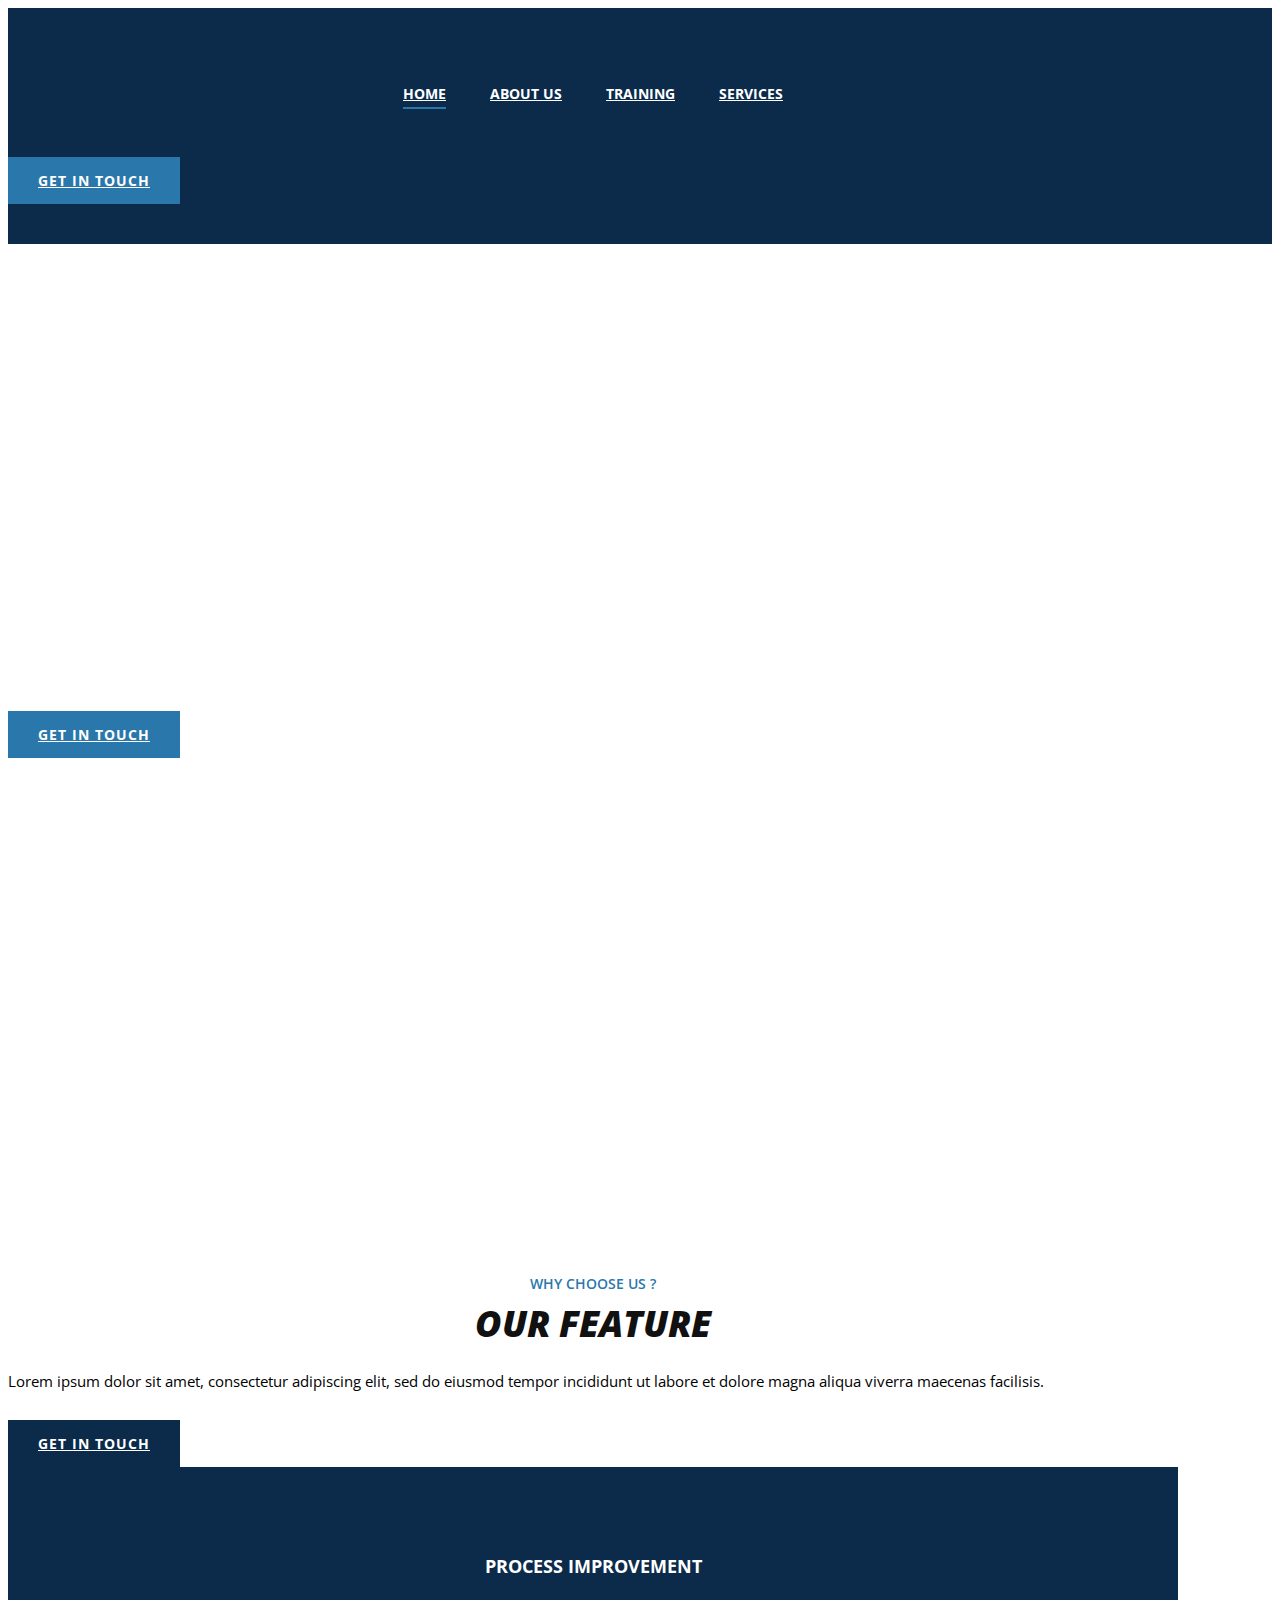
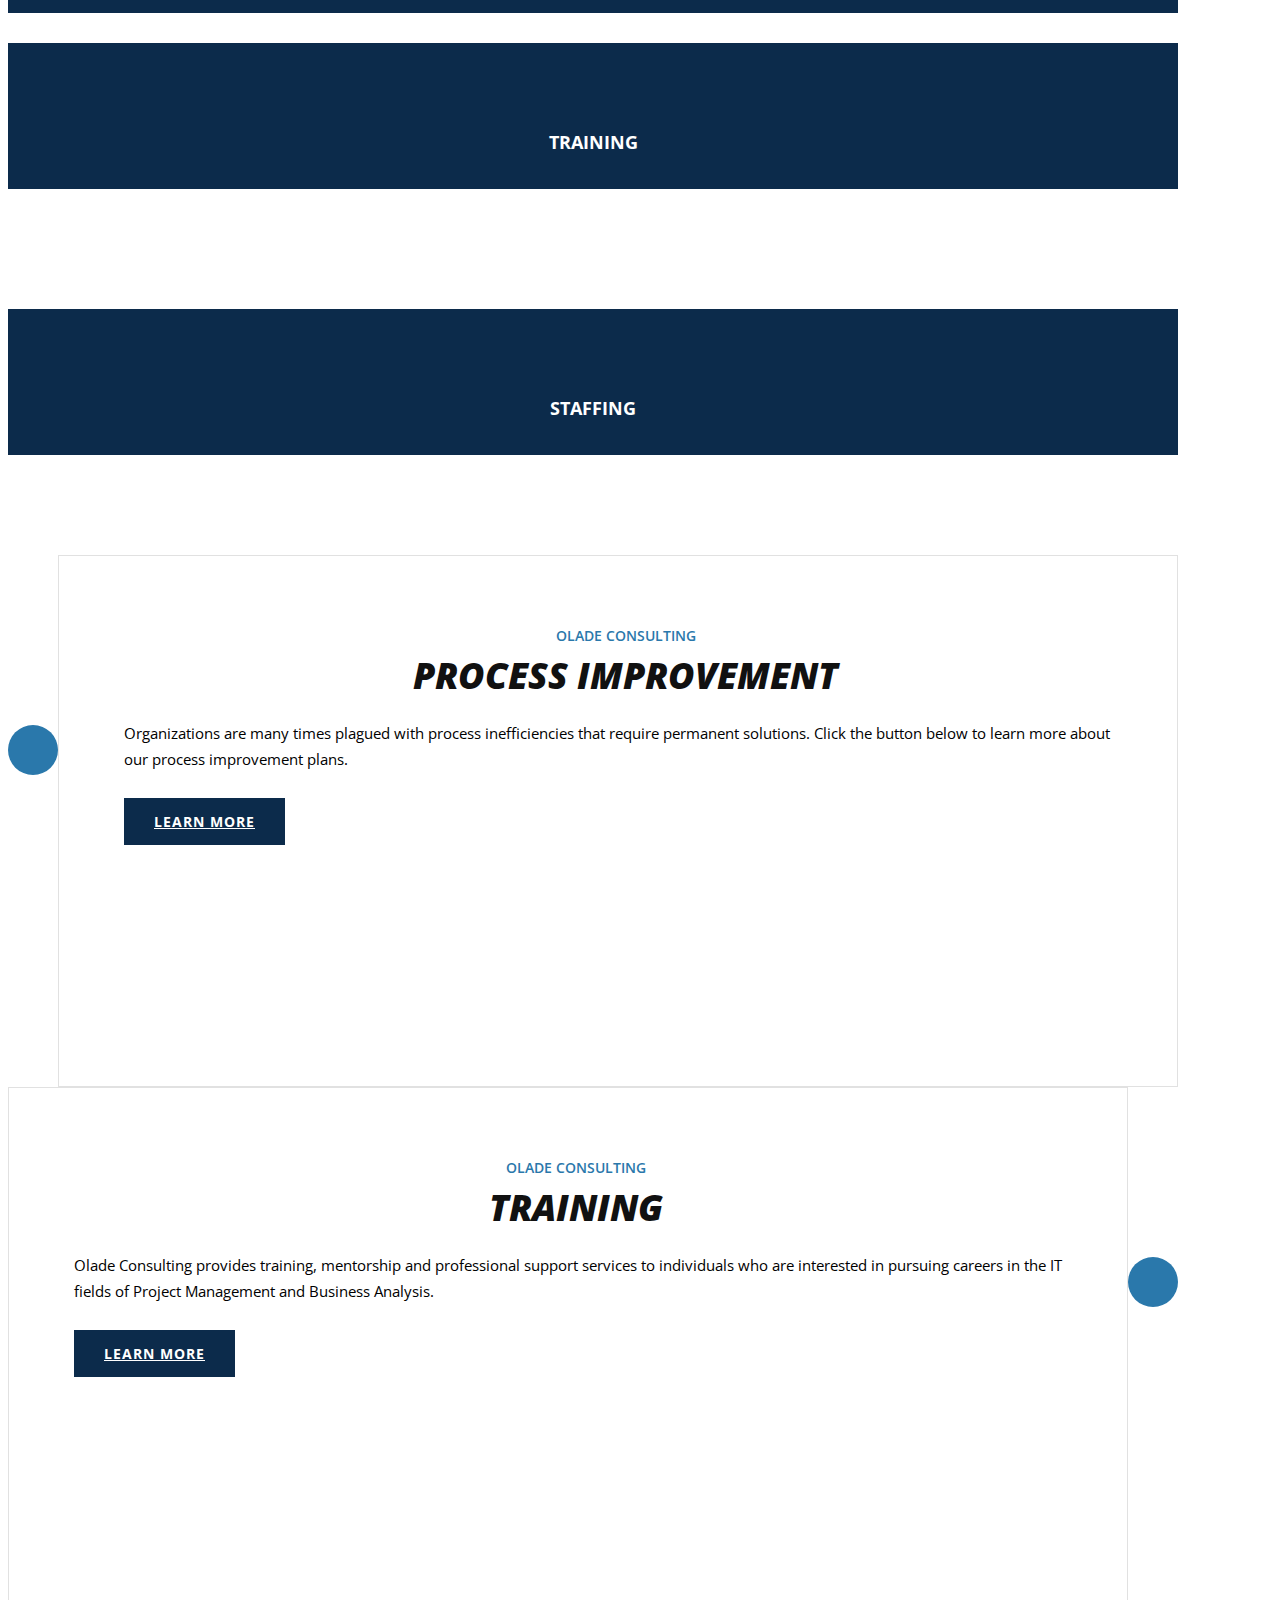
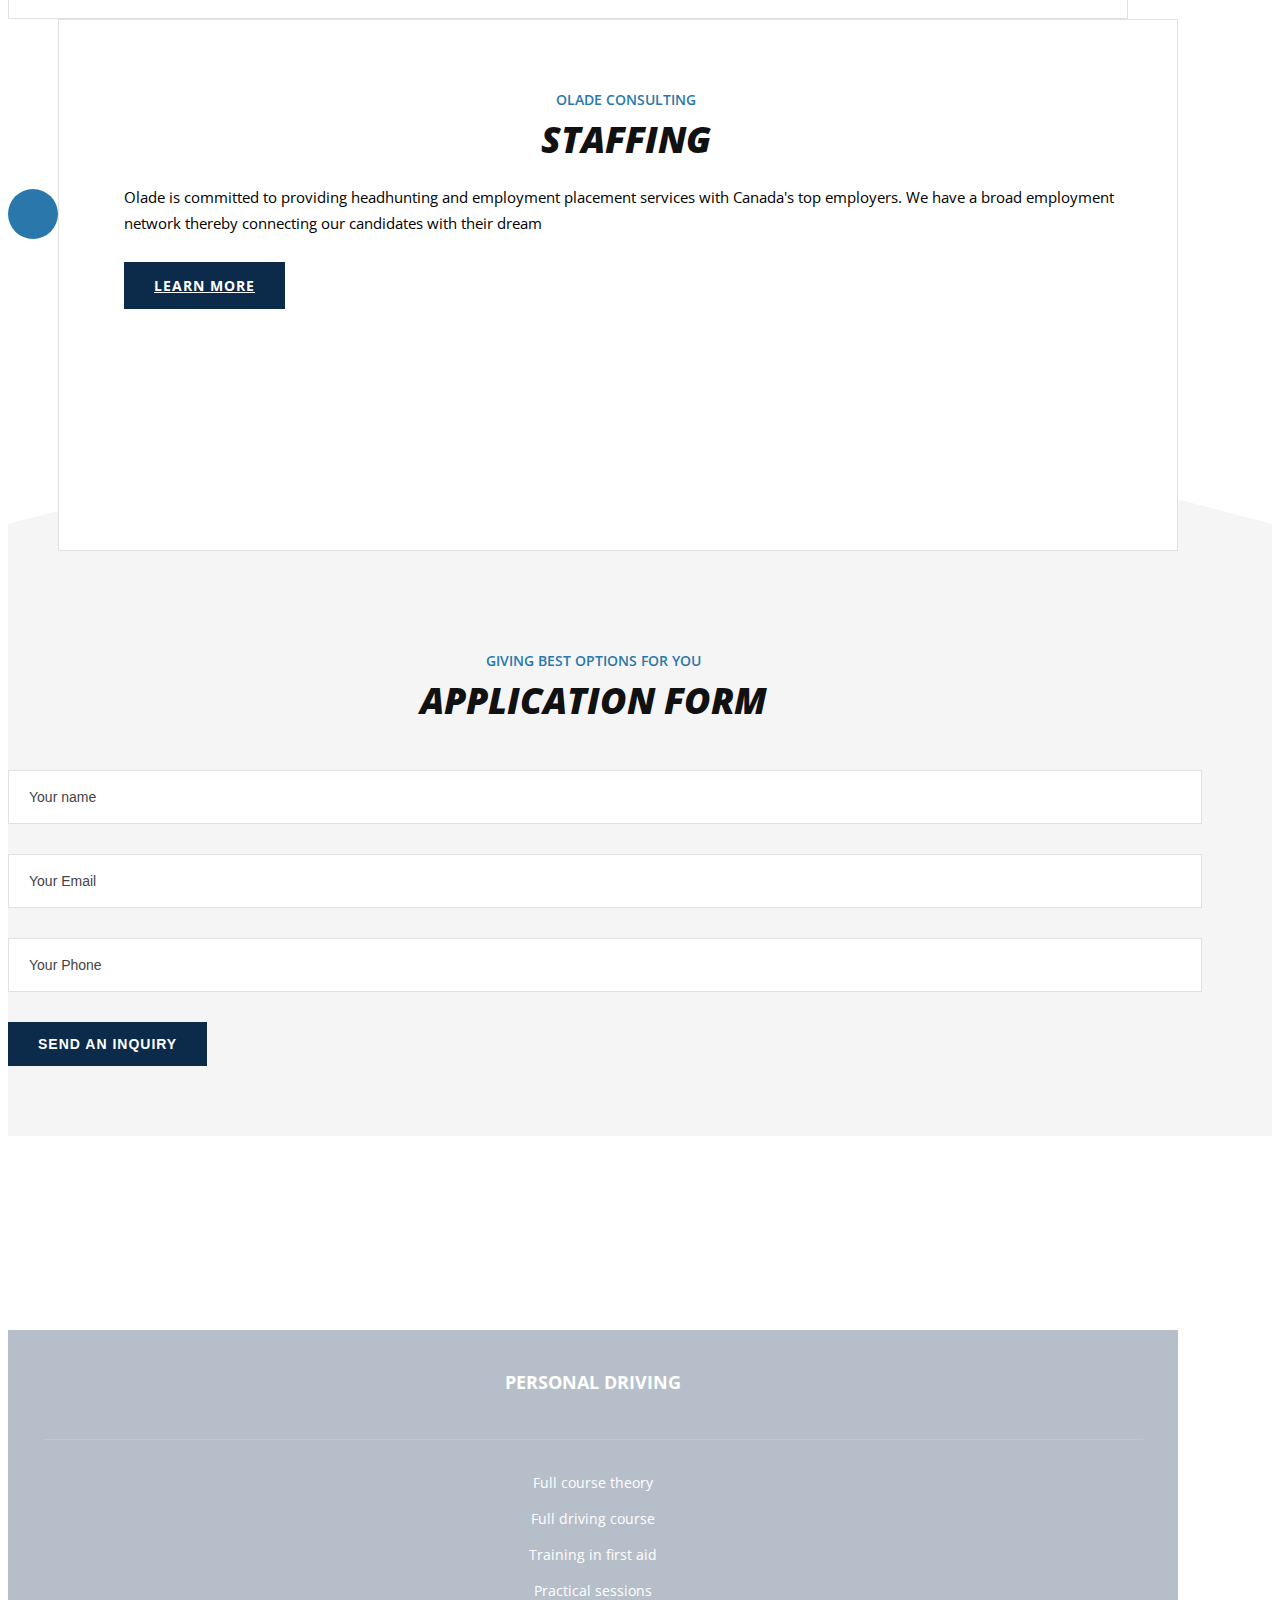
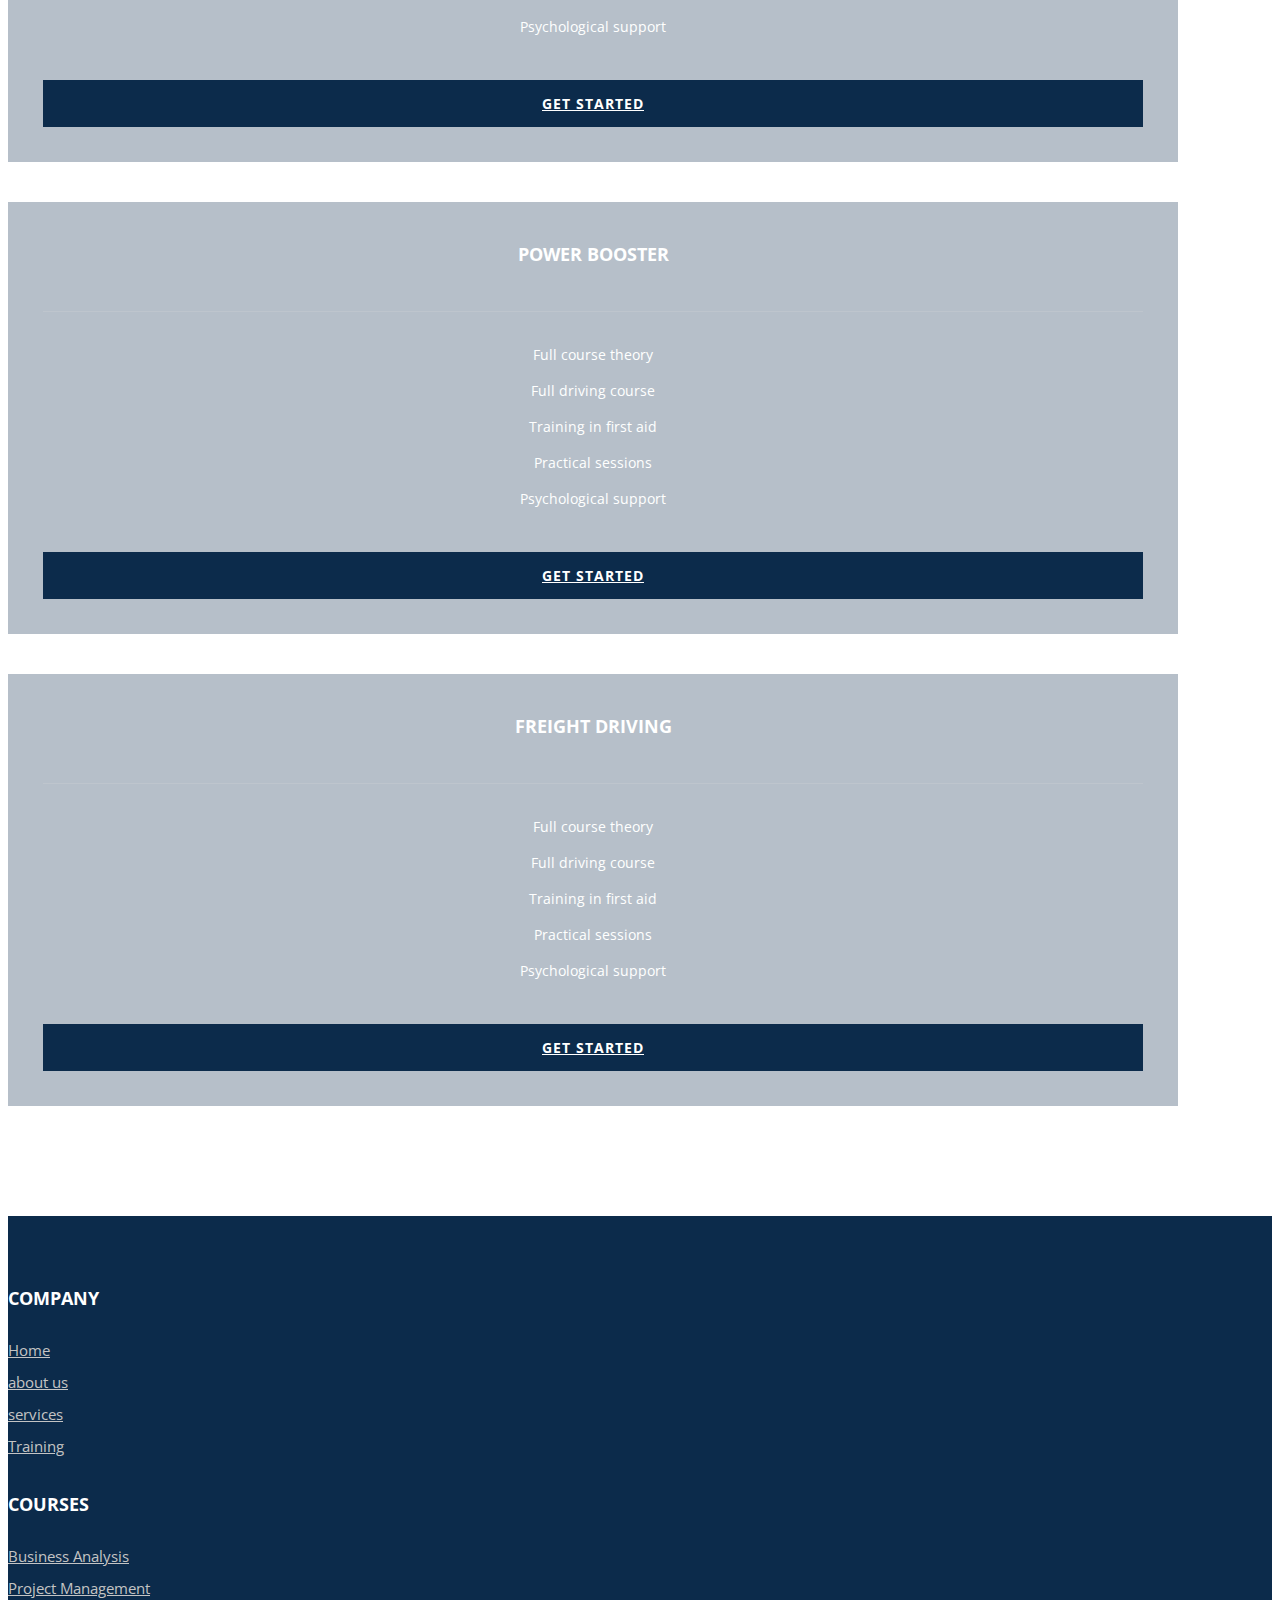
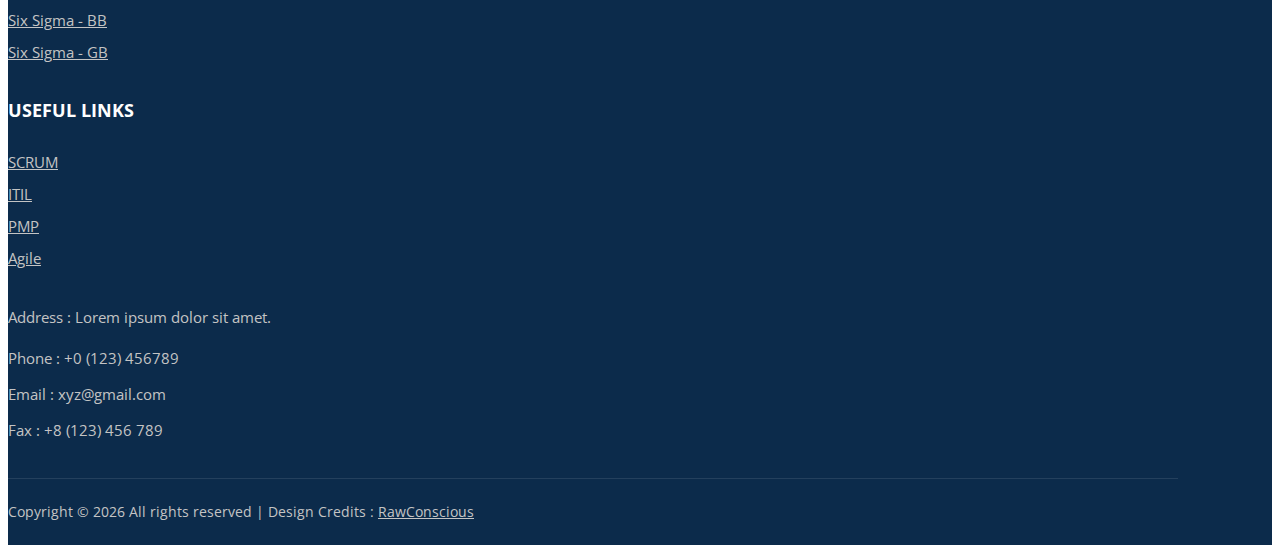
==== commit 3e4e121f: "update" ====
--- a/index.html
+++ b/index.html
@@ -20,10 +20,11 @@
     <link rel="stylesheet" href="asset/css/owl.carousel.min.css" type="text/css">
     <link rel="stylesheet" href="asset/css/slicknav.min.css" type="text/css">
     <link rel="stylesheet" href="asset/css/main.css" type="text/css">
-</head><body><!-- Page Preloder -->
+</head><body><!-- Page Preloder 
 <div id="preloder">
     <div class="loader"></div>
 </div>
+-->
 
 <!-- Offcanvas Menu Begin -->
 <div class="offcanvas-menu-overlay"></div>
@@ -34,20 +35,29 @@
     </div>
     <nav class="offcanvas__menu mobile-menu">
         <ul>
-            <li><a href="./index.html">Home</a></li>
-            <li><a href="./courses.html">Courses</a></li>
-            <li class="active"><a href="#">Pages</a>
+            <li class="active"><a href="./index.html">Home</a></li>
+            <li><a href="./about.html">About Us</a></li>
+            <li><a href="./training.html">Training</a>
                 <ul class="dropdown">
-                    <li><a href="./about.html">About</a></li>
-                    <li><a href="./instructor.html">Instructor</a></li>
-                    <li><a href="./pricing.html">Pricing</a></li>
-                    <li><a href="./faq.html">FAQ</a></li>
-                    <li><a href="./course-details.html">Course Details</a></li>
-                    <li><a href="./blog-details.html">Blog Details</a></li>
+                    <li><a href="./project-management.html">Project Management</a></li>
+                    <li><a href="./business-analysis.html">Business Analysis</a></li>
+                    <li><a href="./PMP.html">PMP</a></li>
+                    <li><a href="./ITIL.html">ITIL</a></li>
+                    <li><a href="./SCRUM.html">SCRUM</a></li>
+                    <li><a href="./six-sigma-gb.html">SIX SIGMA GB</a></li>
+                    <li><a href="./six-sigma-bb.html">SIX SIGMA BB</a></li>
                 </ul>
             </li>
-            <li><a href="./blog.html">News</a></li>
-            <li><a href="./contact.html">Contact</a></li>
+            <li><a href="./services.html">Services</a>
+                <ul class="dropdown">
+                    <li>
+                        <a href="./process-improvement.html">Process Improvement</a>
+                    </li>
+                    <li>
+                        <a href="./staffing.html">Staffing</a>
+                    </li>
+                </ul>
+            </li>
         </ul>
     </nav>
     <div id="mobile-menu-wrap"></div>
@@ -67,48 +77,60 @@
 <header class="header">
     <div class="container">
         <div class="row">
-            <div class="col-lg-2">
-                <div class="header__logo">
+            <div class="logo col-lg-3">
+                <div class="header__logo_custom">
                     <a href="./index.html"><img src="asset/img/olade logo 3.png" alt=""></a>
                 </div>
             </div>
             <div class="col-lg-6">
-                <nav class="header__menu">
+                <nav class="header__menu_custom">
                     <ul>
                         <li class="active"><a href="./index.html">Home</a></li>
-                        <li><a href="./courses.html">About Us</a></li>
-                        <li><a href="#">Training</a>
+                        <li><a href="./about.html">About Us</a></li>
+                        <li><a href="./training.html">Training</a>
                             <ul class="dropdown">
-                                <li><a href="./about.html">About</a></li>
-                                <li><a href="./instructor.html">Instructor</a></li>
-                                <li><a href="./pricing.html">Pricing</a></li>
-                                <li><a href="./faq.html">FAQ</a></li>
-                                <li><a href="./course-details.html">Course Details</a></li>
-                                <li><a href="./blog-details.html">Blog Details</a></li>
+                                <li><a href="./project-management.html">Project Management</a></li>
+                                <li><a href="./business-analysis.html">Business Analysis</a></li>
+                                <li><a href="./PMP.html">PMP</a></li>
+                                <li><a href="./ITIL.html">ITIL</a></li>
+                                <li><a href="./SCRUM.html">SCRUM</a></li>
+                                <li><a href="./six-sigma-gb.html">SIX SIGMA GB</a></li>
+                                <li><a href="./six-sigma-bb.html">SIX SIGMA BB</a></li>
                             </ul>
                         </li>
-                        <li><a href="./blog.html">Services</a></li>
-
+                        <li><a href="./services.html">Services</a>
+                            <ul class="dropdown">
+                                <li>
+                                    <a href="./process-improvement.html">Process Improvement</a>
+                                </li>
+                                <li>
+                                    <a href="./staffing.html">Staffing</a>
+                                </li>
+                            </ul>
+                        </li>
                     </ul>
                 </nav>
             </div>
-            <div class="col-lg-4">
-                <div class="header__right">
-
+            <div class="col-lg-3">
+                <div class="header__right_custom">
+
+                    <!--
                     <div class="header__right__social">
                         <a href="#"><i class="fa fa-facebook"></i></a>
                         <a href="#"><i class="fa fa-twitter"></i></a>
                         <a href="#"><i class="fa fa-instagram"></i></a>
                         <a href="#"><i class="fa fa-dribbble"></i></a>
                     </div>
+                    -->
                     <div class="header__right__btn">
                         <a href="#" class="primary-btn">Get In Touch</a>
                     </div>
                 </div>
             </div>
-        </div>
-        <div class="canvas__open">
-            <span class="fa fa-bars"></span>
+            <div class="canvas__open_custom">
+                <span class="fa fa-whatsapp"></span>
+                <span class="fa fa-bars"></span>
+            </div>
         </div>
     </div>
 </header>
@@ -181,10 +203,10 @@
             <div class="col-lg-6 p-0">
                 <div class="about__video__text">
                     <div class="section-title">
-                        <span>Welcome to Online trafic school</span>
-                        <h2>looking for lessons?</h2>
-                    </div>
-                    <p>Lorem ipsum dolor sit amet, consectetur adipiscing elit, sed do eiusmod tempor incididunt ut labore et dolore magna aliqua. Quis ipsum vidnas accumsan lacus vel facilisis. </p>
+                        <span>olade consulting</span>
+                        <h2>Process Improvement</h2>
+                    </div>
+                    <p>Organizations are many times plagued with process inefficiencies that require permanent solutions. Click the button below to learn more about our process improvement plans. </p>
                     <a href="#" class="primary-btn second-bg">Learn more</a>
                 </div>
             </div>
@@ -193,10 +215,10 @@
             <div class="col-lg-6 p-0">
                 <div class="about__video__text">
                     <div class="section-title">
-                        <span>Welcome to Online trafic school</span>
-                        <h2>looking for lessons?</h2>
-                    </div>
-                    <p>Lorem ipsum dolor sit amet, consectetur adipiscing elit, sed do eiusmod tempor incididunt ut labore et dolore magna aliqua. Quis ipsum vidnas accumsan lacus vel facilisis. </p>
+                        <span>olade consulting</span>
+                        <h2>Training</h2>
+                    </div>
+                    <p>Olade Consulting provides training, mentorship and professional support services to individuals who are interested in pursuing careers in the IT fields of Project Management and Business Analysis.</p>
                     <a href="#" class="primary-btn second-bg">Learn more</a>
                 </div>
             </div>
@@ -217,10 +239,10 @@
             <div class="col-lg-6 p-0">
                 <div class="about__video__text">
                     <div class="section-title">
-                        <span>Welcome to Online trafic school</span>
-                        <h2>looking for lessons?</h2>
-                    </div>
-                    <p>Lorem ipsum dolor sit amet, consectetur adipiscing elit, sed do eiusmod tempor incididunt ut labore et dolore magna aliqua. Quis ipsum vidnas accumsan lacus vel facilisis. </p>
+                        <span>olade consulting</span>
+                        <h2>Staffing</h2>
+                    </div>
+                    <p>Olade is committed to providing headhunting and employment placement services with Canada's top employers. We have a broad employment network thereby connecting our candidates with their dream</p>
                     <a href="#" class="primary-btn second-bg">Learn more</a>
                 </div>
             </div>
@@ -328,11 +350,10 @@
                 <div class="footer__widget">
                     <h5>COMPANY</h5>
                     <ul>
-                        <li><a href="#">About Us</a></li>
-                        <li><a href="#">Company</a></li>
-                        <li><a href="#">Press & Blog</a></li>
-                        <li><a href="#">Privacy Policy</a></li>
-                        <li><a href="#">Faq</a></li>
+                        <li><a href="#">Home</a></li>
+                        <li><a href="#">about us</a></li>
+                        <li><a href="#">services</a></li>
+                        <li><a href="#">Training</a></li>
                     </ul>
                 </div>
             </div>
@@ -340,11 +361,10 @@
                 <div class="footer__widget">
                     <h5>Courses</h5>
                     <ul>
-                        <li><a href="#">Winter driving</a></li>
-                        <li><a href="#">Program for seniors</a></li>
-                        <li><a href="#">Adult in car lesons</a></li>
-                        <li><a href="#">Defensive driving</a></li>
-                        <li><a href="#">Stick shit lessons</a></li>
+                        <li><a href="#">Business Analysis</a></li>
+                        <li><a href="#">Project Management</a></li>
+                        <li><a href="#">Six Sigma - BB</a></li>
+                        <li><a href="#">Six Sigma - GB</a></li>
                     </ul>
                 </div>
             </div>
@@ -352,23 +372,19 @@
                 <div class="footer__widget">
                     <h5>USEFUL LINKS</h5>
                     <ul>
-                        <li><a href="#">Home</a></li>
-                        <li><a href="#">Drupal Themes</a></li>
-                        <li><a href="#">WordPress Themes</a></li>
-                        <li><a href="#">Support</a></li>
-                        <li><a href="#">Services</a></li>
+                        <li><a href="#">SCRUM</a></li>
+                        <li><a href="#">ITIL</a></li>
+                        <li><a href="#">PMP</a></li>
+                        <li><a href="#">Agile</a></li>
                     </ul>
                 </div>
             </div>
             <div class="col-lg-3 col-md-4 col-sm-6">
                 <div class="footer__about">
-                    <div class="footer__logo">
-                        <a href="#"><img src="asset/img/olade logo 3.png" alt=""></a>
-                    </div>
-                    <p>Address : 15 Division Street, New York, NY 12032, United States of America</p>
+                    <p>Address : Lorem ipsum dolor sit amet. </p>
                     <ul>
                         <li>Phone : +0 (123) 456789</li>
-                        <li>Email : Kaseo@gmail.com</li>
+                        <li>Email : xyz@gmail.com</li>
                         <li>Fax : +8 (123) 456 789</li>
                     </ul>
                 </div>
@@ -381,7 +397,7 @@
                     <p>Copyright &copy;
                         <script>
                             document.write(new Date().getFullYear());
-                        </script> All rights reserved | Design Credits : <a href="https://colorlib.com" target="_blank">Colorlib</a></p>
+                        </script> All rights reserved | Design Credits : <a href="#" target="_blank">RawConscious</a></p>
                 </div>
                 <!-- Link back to Colorlib can't be removed. Template is licensed under CC BY 3.0. -->
             </div>
--- a/asset/css/main.css
+++ b/asset/css/main.css
@@ -96,27 +96,21 @@
 .search-close-switch { position: absolute; width: 50px; height: 50px; background: #333; color: #fff; text-align: center; border-radius: 50%; font-size: 28px; line-height: 28px; top: 30px; cursor: pointer; -webkit-transform: rotate(45deg); transform: rotate(45deg); display: -webkit-box; display: -ms-flexbox; display: flex; -webkit-box-align: center; -ms-flex-align: center; align-items: center; -webkit-box-pack: center; -ms-flex-pack: center; justify-content: center; }
 
 /*--------------------- Header -----------------------*/
-.header { background: #0c2b4b; position: absolute; left: 0; top: 0; width: 100%; }
+.header { background: #0c2b4b; position: sticky; left: 0; top: 0; width: 100%; z-index: 98; padding: 20px 0 20px; }
 
 .header.header--normal { position: relative; }
 
-.header__logo { padding: 20px 0 20px; position: relative; z-index: 1; }
-
-@media only screen and (max-width: 768px) { .header__logo { padding: 15px 0 15px; text-align: left; } }
-
-.header__logo::before { display: none; position: absolute; left: -400px; top: 0; width: 580px; height: 100%; background: #2A78AB; content: ''; z-index: -1; -webkit-clip-path: polygon(0% 0%, 100% 0%, 96% 100%, 0% 100%); clip-path: polygon(0% 0%, 100% 0%, 96% 100%, 0% 100%); }
-
-@media only screen and (max-width: 768px) { .header__logo::before { width: 600px; } }
-
-.header__logo a { display: inline-block; /*@media only screen and (max-width: 768px) { display: flex; justify-content: center; }*/ }
-
-.header__logo a img { margin-left: -2vh; }
-
-@media only screen and (max-width: 768px) { .header__logo a img { margin: 0; max-width: 50%; } }
-
-@media only screen and (max-width: 768px) { .header__logo a img { margin: 0; max-width: 50%; } }
-
-.header__menu { padding: 28px 0px; text-align: center; }
+.header .row { align-items: center; }
+
+.header .logo { display: flex; align-items: center; }
+
+.header__logo { padding: 33px 0 31px; position: relative; z-index: 1; }
+
+.header__logo::before { position: absolute; left: -400px; top: 0; width: 580px; height: 100%; background: #2A78AB; content: ''; z-index: -1; -webkit-clip-path: polygon(0% 0%, 100% 0%, 96% 100%, 0% 100%); clip-path: polygon(0% 0%, 100% 0%, 96% 100%, 0% 100%); }
+
+.header__logo a { display: inline-block; }
+
+.header__menu { padding: 28px 0px; }
 
 .header__menu ul li { list-style: none; display: inline-block; margin-right: 40px; position: relative; }
 
@@ -159,6 +153,66 @@
 .offcanvas-menu-wrapper { display: none; }
 
 .canvas__open { display: none; }
+
+.header__logo_custom { position: relative; z-index: 1; }
+
+@media only screen and (max-width: 768px) { .header__logo_custom { text-align: left; } }
+
+.header__logo_custom::before { display: none; position: absolute; left: -400px; top: 0; width: 580px; height: 100%; background: #2A78AB; content: ''; z-index: -1; -webkit-clip-path: polygon(0% 0%, 100% 0%, 96% 100%, 0% 100%); clip-path: polygon(0% 0%, 100% 0%, 96% 100%, 0% 100%); }
+
+@media only screen and (max-width: 768px) { .header__logo_custom::before { width: 600px; } }
+
+.header__logo_custom a { display: inline-block; /*@media only screen and (max-width: 768px) { display: flex; justify-content: center; }*/ }
+
+.header__logo_custom a img { max-height: 20vh; margin-left: -2vh; }
+
+@media only screen and (max-width: 768px) { .header__logo_custom a img { margin: 0; max-width: 50%; } }
+
+@media only screen and (max-width: 768px) { .header__logo_custom a img { margin: 0; max-width: 50%; } }
+
+.header__menu_custom { display: flex; align-items: center; padding: 28px 0px; text-align: center; justify-content: center; }
+
+.header__menu_custom ul li { list-style: none; display: inline-block; margin-right: 40px; position: relative; }
+
+.header__menu_custom ul li.active a:after { opacity: 1; }
+
+.header__menu_custom ul li:hover a:after { opacity: 1; }
+
+.header__menu_custom ul li:hover .dropdown { top: 33px; opacity: 1; visibility: visible; }
+
+.header__menu_custom ul li:last-child { margin-right: 0; }
+
+.header__menu_custom ul li .dropdown { position: absolute; left: 0; top: 56px; width: 150px; background: #2A78AB; text-align: left; padding: 2px 0; z-index: 9; opacity: 0; visibility: hidden; -webkit-transition: all, 0.3s; -moz-transition: all, 0.3s; -ms-transition: all, 0.3s; -o-transition: all, 0.3s; transition: all, 0.3s; }
+
+.header__menu_custom ul li .dropdown li { display: block; margin-right: 0; }
+
+.header__menu_custom ul li .dropdown li a { font-size: 14px; color: #ffffff; font-weight: 400; padding: 8px 20px; text-transform: capitalize; }
+
+.header__menu_custom ul li .dropdown li a:after { display: none; }
+
+.header__menu_custom ul li a { font-size: 14px; font-weight: 700; text-transform: uppercase; color: #ffffff; display: block; padding: 6px 0; position: relative; }
+
+.header__menu_custom ul li a:after { position: absolute; left: 0; bottom: 0; width: 100%; height: 2px; background: #2A78AB; content: ''; -webkit-transition: all, 0.5s; -moz-transition: all, 0.5s; -ms-transition: all, 0.5s; -o-transition: all, 0.5s; transition: all, 0.5s; opacity: 0; }
+
+@media only screen and (max-width: 991px) { .header__menu_custom { display: none; } }
+
+.header__right_custom { display: flex; align-items: center; text-align: right; padding: 20px 0; }
+
+@media only screen and (max-width: 991px) { .header__right_custom { display: none; } }
+
+.header__right__btn { display: inline-block; }
+
+.offcanvas-menu-wrapper { display: none; }
+
+.canvas__open_custom { display: none; }
+
+@media only screen and (max-width: 991px) { .canvas__open_custom { display: flex; align-items: center; gap: 10px; font-size: 22px; color: #ffffff; height: 35px; line-height: 34px; text-align: right; cursor: pointer; position: absolute; right: 25px; z-index: 9; } }
+
+.canvas__open_custom .fa { border: 1px solid; border-radius: 10px; padding: 10px; }
+
+.section-title { text-align: center; }
+
+.blog-details .proj_mgmt { margin-bottom: 20vh; }
 
 /*--------------------- Hero -----------------------*/
 .hero { height: 850px; display: flex; align-items: center; }
@@ -343,6 +397,8 @@
 
 .footer__logo a { display: inline-block; }
 
+.footer__logo a img { width: 80%; }
+
 .footer__copyright__text { border-top: 1px solid rgba(255, 255, 255, 0.1); padding: 20px 0; margin-top: 20px; }
 
 .footer__copyright__text p { font-size: 14px; color: #c4c4c4; margin-bottom: 0; }
@@ -377,7 +433,23 @@
 
 .about__hero__text .play-btn { display: inline-block; font-size: 14px; color: #ffffff; height: 50px; width: 50px; background: #2A78AB; border-radius: 50%; text-align: center; line-height: 50px; }
 
+.about-row { display: flex; justify-content: center; }
+
+.about__feature { margin-bottom: 30px; }
+
+.about__feature h5 { color: #111111; font-weight: 700; text-transform: uppercase; margin-bottom: 20px; text-align: center; }
+
+.about__feature ul li { list-style: none; font-size: 15px; color: #444444; position: relative; margin-bottom: 8px; }
+
+.about__feature ul li:last-child { margin-bottom: 0; }
+
+.about__feature ul li span { line-height: 24px; display: block; overflow: hidden; }
+
+.about__feature ul li i { font-size: 15px; color: #2A78AB; margin-right: 15px; float: left; position: relative; top: 4px; }
+
 /*--------------------- Testimonial -----------------------*/
+.testimonial { margin-bottom: 10vh; }
+
 .testimonial__content { padding: 90px 70px 90px; }
 
 .testimonial__content .section-title { margin-bottom: 36px; }
@@ -798,7 +870,7 @@
 @media (min-width: 576px) { .feature__item.right-column { margin-top: 120px !important; } .team__all { text-align: right !important; margin-bottom: 0 !important; } .courses__all { text-align: right !important; margin-bottom: 0 !important; } .application-form .application__form__content { padding: 45px; } .course__details__rating { text-align: right !important; } }
 
 /* Wide Mobile = 480px */
-@media only screen and (max-width: 767px) { .feature__text { padding-top: 0; margin-bottom: 40px; } .feature__item.right-column { margin-top: 0; } .about__video__text { height: auto; } .team__all { text-align: left; margin-bottom: 50px; } .courses__all { text-align: left; margin-bottom: 50px; } .course__details__rating { text-align: left; } .faq__accordion { margin-bottom: 50px; } .blog__large__pic { float: none; margin-right: 0; } .blog__large__pic img { min-width: 100%; transform: scale(1.25); margin-bottom: 30px; } .blog__large__text { padding-left: 50px; padding-bottom: 60px; } .blog__details__widget p { text-align: center; margin-bottom: 20px; } .blog__details__widget__social { text-align: center; } .contact__address { margin-bottom: 40px; } .canvas__open { display: block; font-size: 22px; color: #ffffff; height: 35px; width: 35px; line-height: 34px; text-align: center; border: 1px solid #f3bd00; border-radius: 2px; cursor: pointer; position: absolute; right: 15px; top: 28px; z-index: 9; } .offcanvas-menu-overlay { position: fixed; left: 0; top: 0; height: 100%; width: 100%; background: rgba(0, 0, 0, 0.7); content: ''; z-index: 98; -webkit-transition: all, 0.5s; -moz-transition: all, 0.5s; -ms-transition: all, 0.5s; -o-transition: all, 0.5s; transition: all, 0.5s; visibility: hidden; } .offcanvas-menu-overlay.active { visibility: visible; } .offcanvas-menu-wrapper { position: fixed; left: -260px; width: 260px; height: 100%; background: #1d1c1c; padding: 50px 20px 30px 30px; display: block; z-index: 99; overflow-y: auto; -webkit-transition: all, 0.5s; -moz-transition: all, 0.5s; -ms-transition: all, 0.5s; -o-transition: all, 0.5s; transition: all, 0.5s; opacity: 0; } .offcanvas-menu-wrapper.active { opacity: 1; left: 0; } .offcanvas__menu { display: none; } .slicknav_btn { display: none; } .slicknav_menu { background: transparent; padding: 0; margin-bottom: 20px; } .slicknav_nav ul { margin: 0; } .slicknav_nav .slicknav_row, .slicknav_nav a { padding: 7px 0; margin: 0; color: #ffffff; font-weight: 600; } .slicknav_nav .slicknav_row:hover { -webkit-border-radius: 0; -moz-border-radius: 0; border-radius: 0; background: transparent; color: #ffffff; } .slicknav_nav a:hover { -webkit-border-radius: 0; -moz-border-radius: 0; border-radius: 0; background: transparent; color: #ffffff; } .slicknav_nav { display: block !important; } .offcanvas__logo { margin-bottom: 30px; } .offcanvas__search { position: absolute; right: 20px; top: 20px; } .offcanvas__search i { font-size: 18px; color: #ffffff; cursor: pointer; } .offcanvas__social { margin-bottom: 30px; } .offcanvas__social a { display: inline-block; font-size: 16px; color: #ffffff; margin-right: 20px; } .offcanvas__social a:last-child { margin-right: 0; } .header__menu { display: none; } .header__right { display: none; } .header .container { position: relative; } }
+@media only screen and (max-width: 767px) { .feature__text { padding-top: 0; margin-bottom: 40px; } .feature__item.right-column { margin-top: 0; } .about__video__text { height: auto; } .team__all { text-align: left; margin-bottom: 50px; } .courses__all { text-align: left; margin-bottom: 50px; } .course__details__rating { text-align: left; } .faq__accordion { margin-bottom: 50px; } .blog__large__pic { float: none; margin-right: 0; } .blog__large__pic img { min-width: 100%; transform: scale(1.25); margin-bottom: 30px; } .blog__large__text { padding-left: 50px; padding-bottom: 60px; } .blog__details__widget p { text-align: center; margin-bottom: 20px; } .blog__details__widget__social { text-align: center; } .contact__address { margin-bottom: 40px; } .canvas__open { display: block; font-size: 22px; color: #ffffff; height: 35px; width: 35px; line-height: 34px; text-align: center; border: 1px solid #f3bd00; border-radius: 2px; cursor: pointer; position: absolute; right: 15px; top: 28px; z-index: 9; } .offcanvas-menu-overlay { position: fixed; left: 0; top: 0; height: 100%; width: 100%; background: rgba(0, 0, 0, 0.7); content: ''; z-index: 98; -webkit-transition: all, 0.5s; -moz-transition: all, 0.5s; -ms-transition: all, 0.5s; -o-transition: all, 0.5s; transition: all, 0.5s; visibility: hidden; } .offcanvas-menu-overlay.active { visibility: visible; } .offcanvas-menu-wrapper { position: fixed; left: -260px; width: 260px; height: 100%; background: #001d3a; padding: 50px 20px 30px 30px; display: block; z-index: 99; overflow-y: auto; -webkit-transition: all, 0.5s; -moz-transition: all, 0.5s; -ms-transition: all, 0.5s; -o-transition: all, 0.5s; transition: all, 0.5s; opacity: 0; } .offcanvas-menu-wrapper.active { opacity: 1; left: 0; } .offcanvas__menu { display: none; } .slicknav_btn { display: none; } .slicknav_menu { background: transparent; padding: 0; margin-bottom: 20px; } .slicknav_nav ul { margin: 0; } .slicknav_nav .slicknav_row, .slicknav_nav a { padding: 7px 0; margin: 0; color: #ffffff; font-weight: 600; } .slicknav_nav .slicknav_row:hover { -webkit-border-radius: 0; -moz-border-radius: 0; border-radius: 0; background: transparent; color: #ffffff; } .slicknav_nav a:hover { -webkit-border-radius: 0; -moz-border-radius: 0; border-radius: 0; background: transparent; color: #ffffff; } .slicknav_nav { display: block !important; } .offcanvas__logo { margin-bottom: 30px; } .offcanvas__search { position: absolute; right: 20px; top: 20px; } .offcanvas__search i { font-size: 18px; color: #ffffff; cursor: pointer; } .offcanvas__social { margin-bottom: 30px; } .offcanvas__social a { display: inline-block; font-size: 16px; color: #ffffff; margin-right: 20px; } .offcanvas__social a:last-child { margin-right: 0; } .header__menu { display: none; } .header__right { display: none; } .header .container { position: relative; } }
 
 /* Small Device = 320px */
 @media only screen and (max-width: 479px) { .section-title h2 { font-size: 30px; } .about__video__text { padding: 70px 40px 70px 40px; } .team__item__img { float: none; margin-right: 0; margin-bottom: 30px; } .team__item__img img { min-width: 100%; } .hero__text .second-bg { margin-left: 0; margin-top: 20px; } .application-form .application__form__content { padding: 30px 20px; } .about-hero { margin-top: -74px; } .testimonial__content { padding: 70px 20px 70px; } .blog__hero__text { padding: 40px 45px 30px; } .search-model-form input { width: 100%; font-size: 24px; } }
